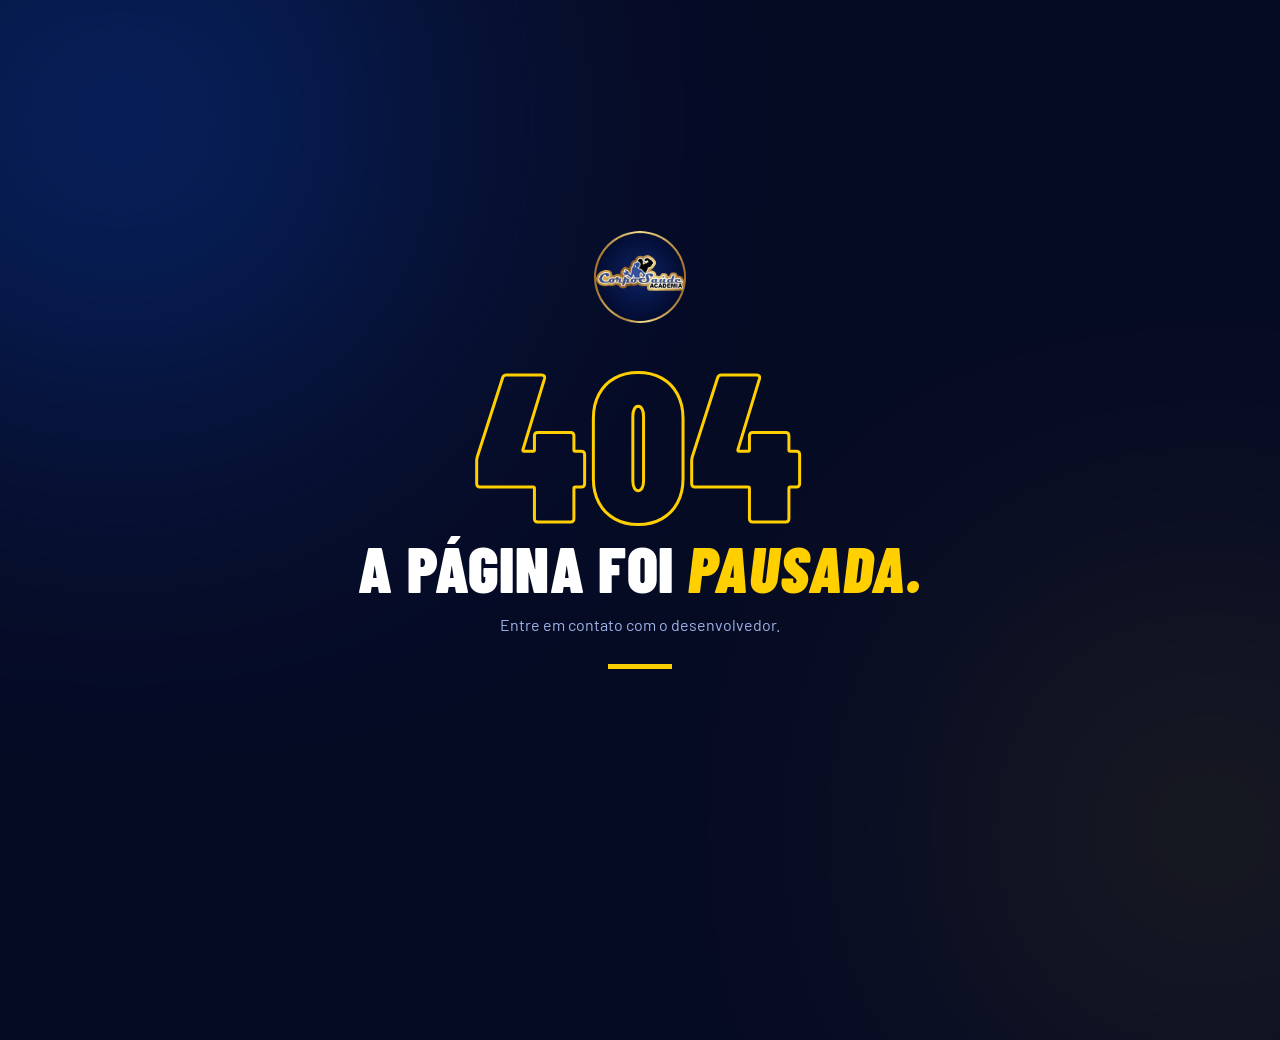
==== index.html @ 30a59697 "Pausa estrategica: 404 no ar, site preservado em site.html" ====
<!doctype html>
<html lang="pt-BR">
<head>
<meta charset="utf-8">
<meta name="viewport" content="width=device-width, initial-scale=1">
<title>Erro 404 — Página pausada</title>
<meta name="robots" content="noindex, nofollow">
<link rel="icon" href="favicon.svg" type="image/svg+xml">
<link rel="preconnect" href="https://fonts.googleapis.com">
<link rel="preconnect" href="https://fonts.gstatic.com" crossorigin>
<link href="https://fonts.googleapis.com/css2?family=Barlow+Condensed:ital,wght@0,700;0,800;0,900;1,900&family=Barlow:wght@400;600;700&display=swap" rel="stylesheet">
<style>
*{box-sizing:border-box;margin:0;padding:0}
html,body{height:100%}
body{background:#060b24;color:#fff;font-family:Barlow,Arial,sans-serif;display:flex;align-items:center;justify-content:center;text-align:center;padding:24px;position:relative;overflow:hidden}
body::before{content:"";position:absolute;width:560px;height:560px;border-radius:50%;background:#0b5fff;filter:blur(160px);opacity:.35;top:-160px;left:-160px}
body::after{content:"";position:absolute;width:420px;height:420px;border-radius:50%;background:#ffcf00;filter:blur(160px);opacity:.14;bottom:-140px;right:-140px}
.wrap{position:relative;z-index:1;max-width:640px}
.logo{width:92px;height:92px;border-radius:50%;object-fit:cover;margin:0 auto 26px;display:block}
.code{font:900 clamp(110px,22vw,210px)/0.85 "Barlow Condensed",sans-serif;color:transparent;-webkit-text-stroke:3px #ffcf00;letter-spacing:.02em}
h1{font:900 clamp(38px,7vw,64px)/0.95 "Barlow Condensed",sans-serif;text-transform:uppercase;letter-spacing:.01em;margin:10px 0 14px}
h1 em{font-style:italic;color:#ffcf00}
p{color:#9fb3e8;font-size:16px;line-height:1.6;max-width:44ch;margin:0 auto}
.rule{width:64px;height:5px;background:#ffcf00;margin:26px auto 0}
</style>
</head>
<body>
<main class="wrap">
<img class="logo" src="logo.png" alt="Corpo Saúde Academia">
<p class="code">404</p>
<h1>A página foi <em>pausada.</em></h1>
<p>Entre em contato com o desenvolvedor.</p>
<div class="rule"></div>
</main>
</body>
</html>
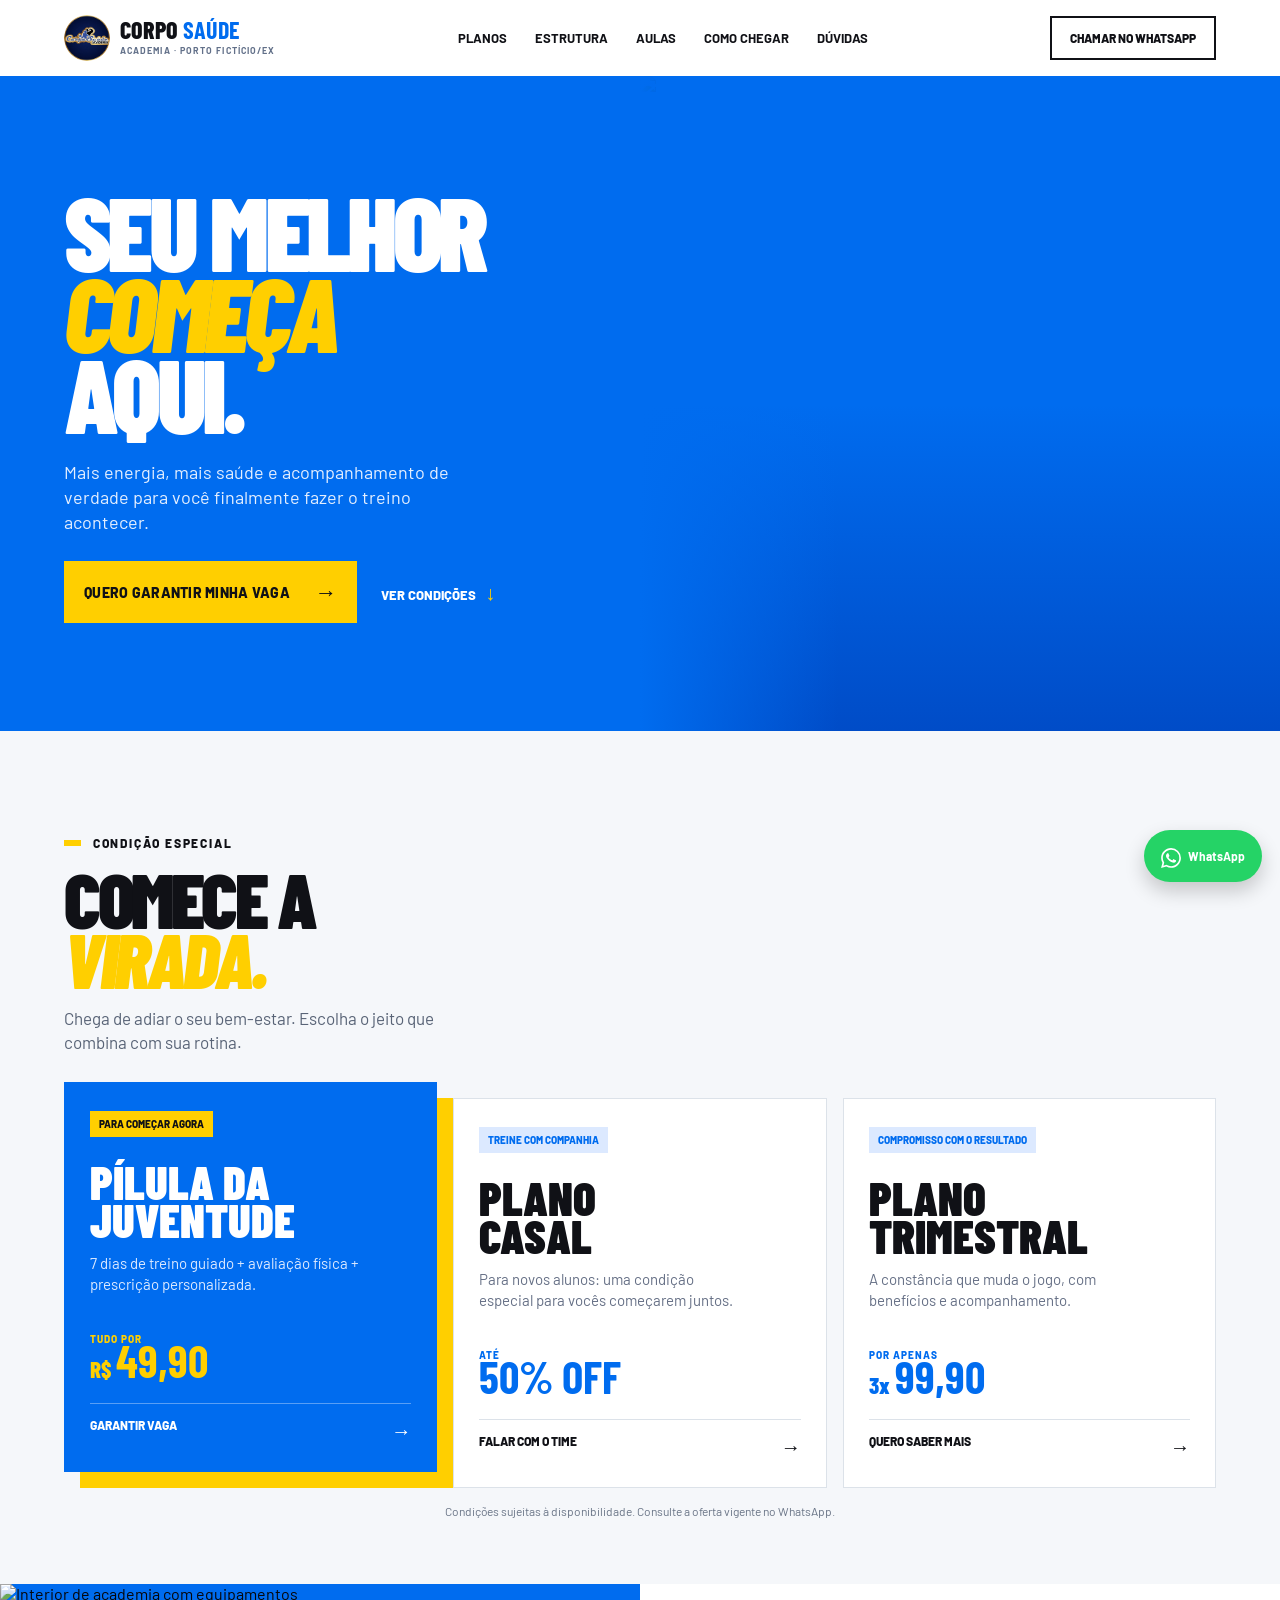
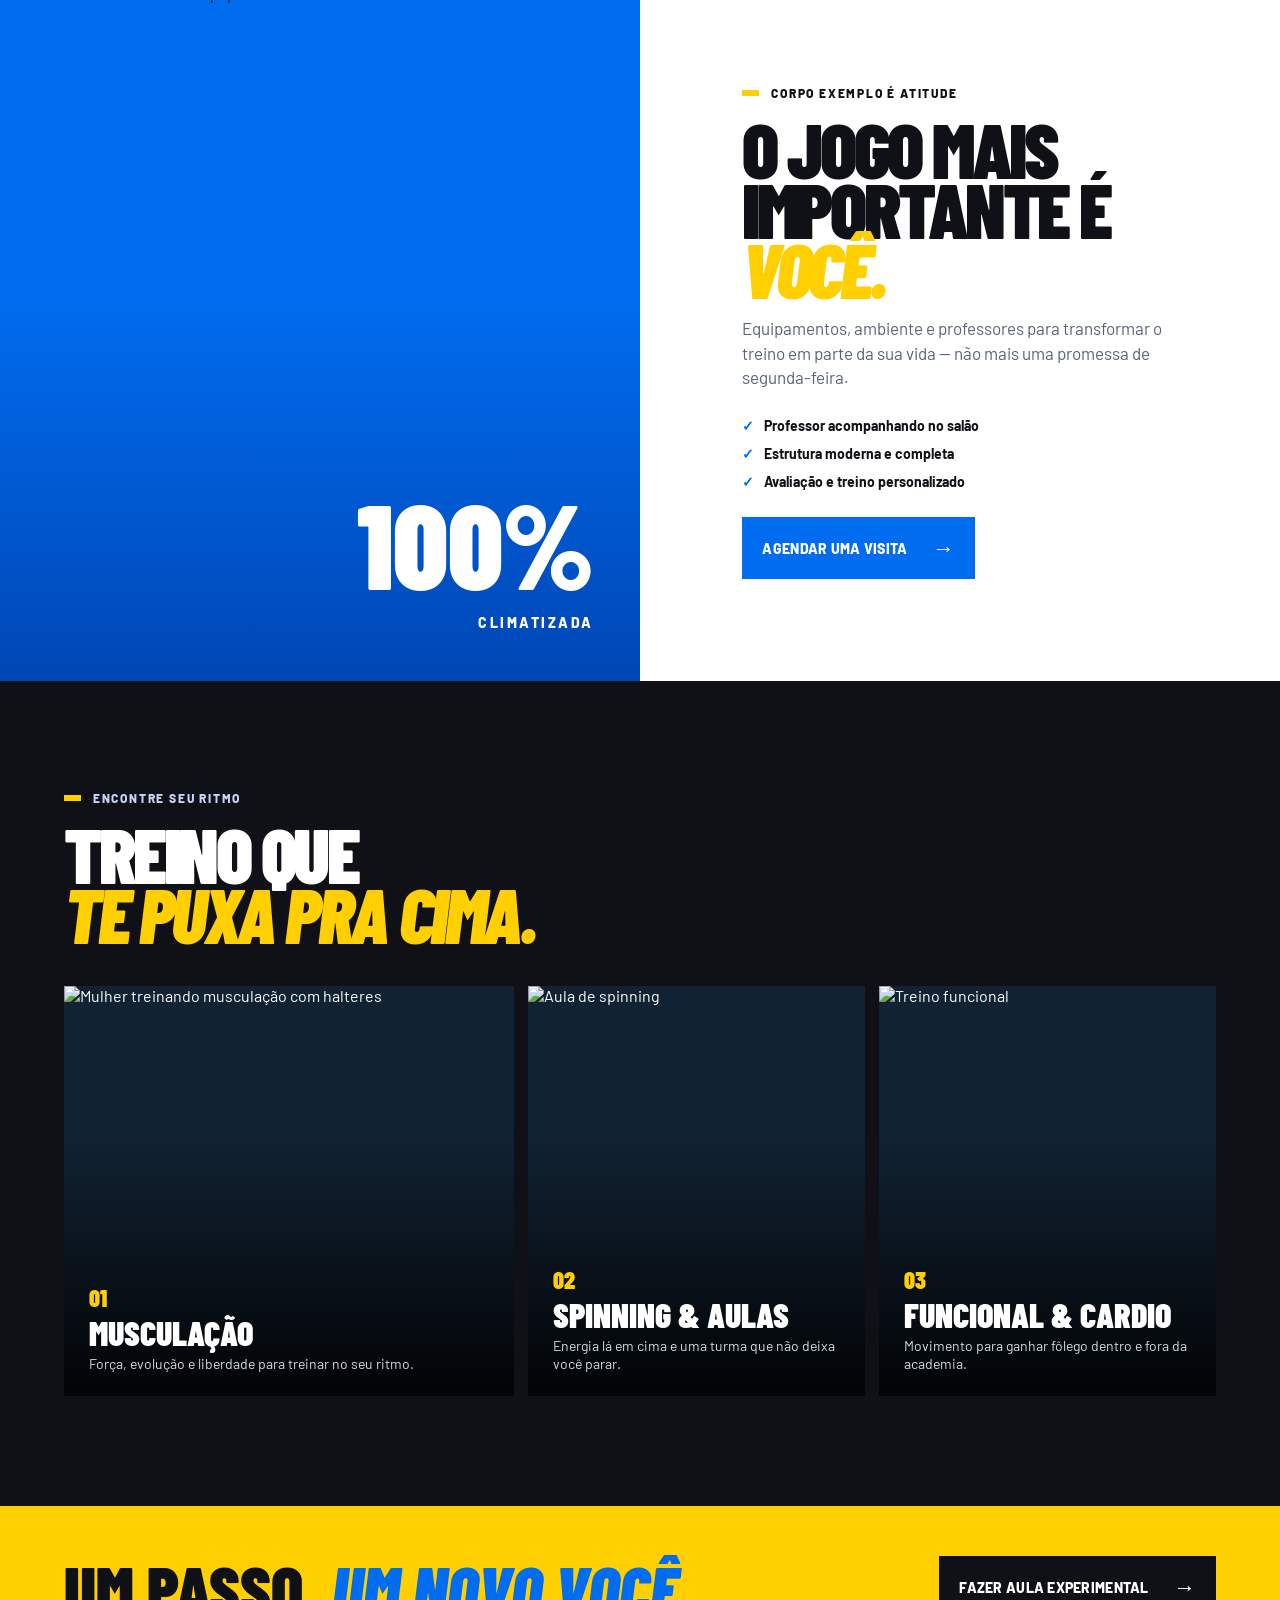
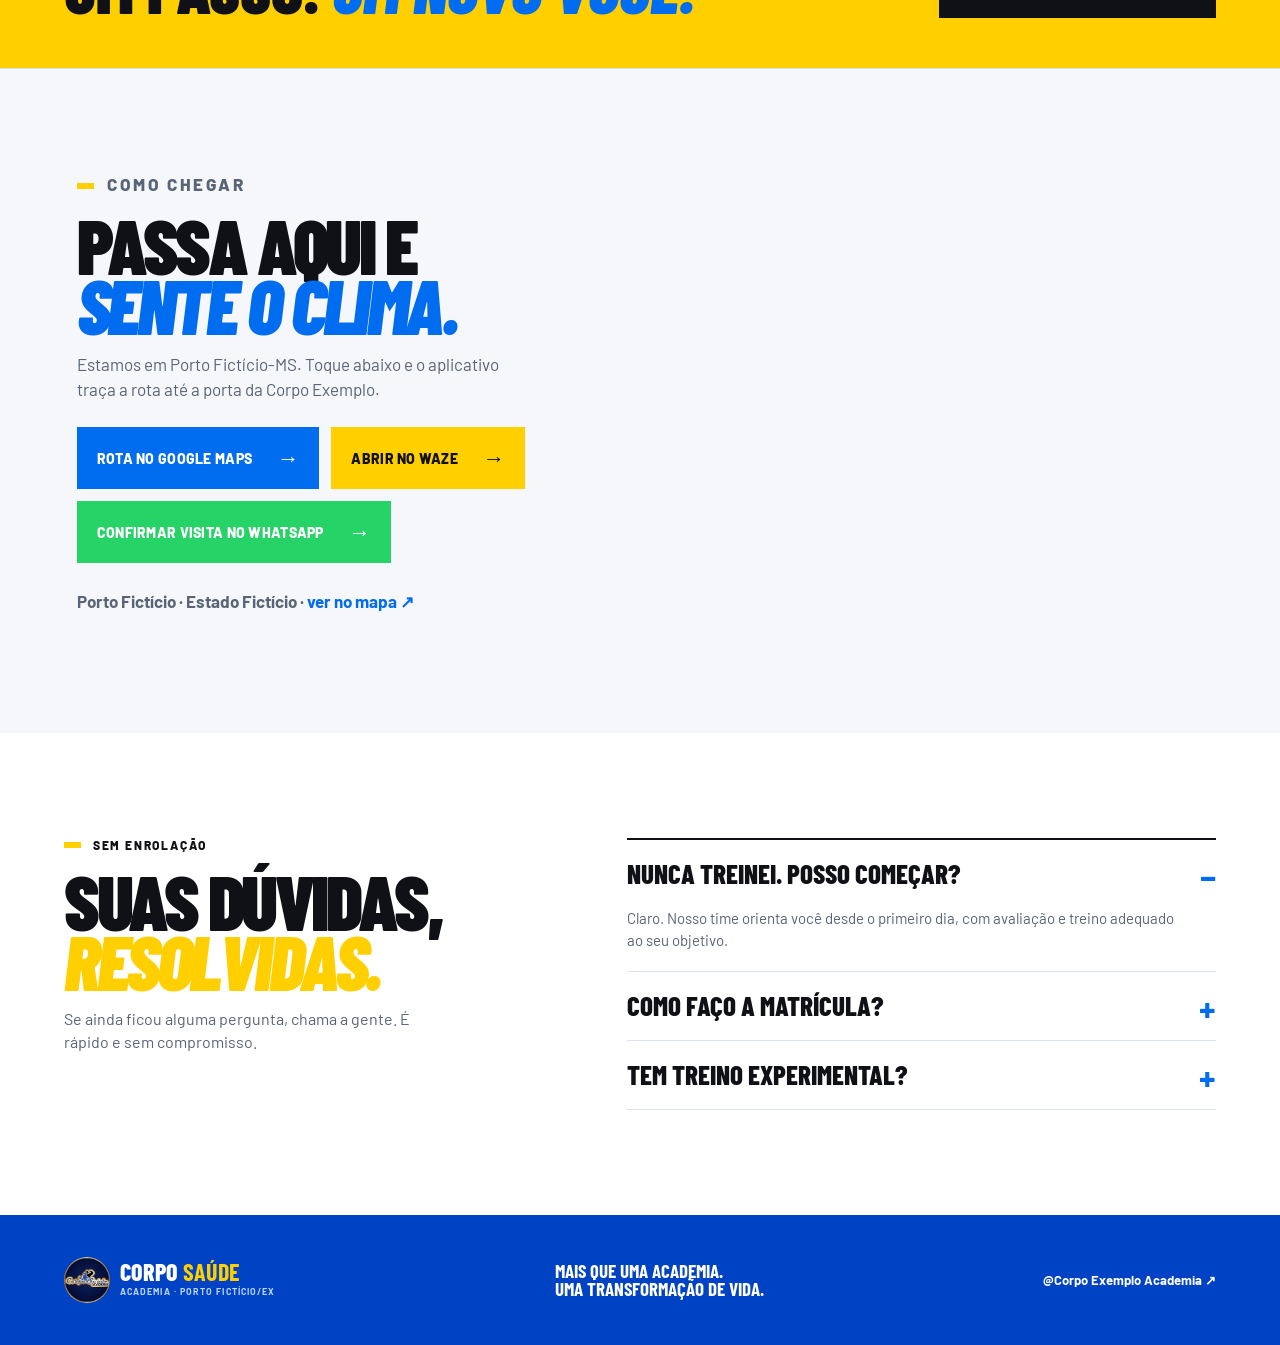
==== commit 7826e775: "portfolio: despausar site e substituir dados reais por dados ficticios (nomes, telefones, enderecos " ====
--- a/index.html
+++ b/index.html
@@ -1,36 +1,38 @@
 <!doctype html>
-<html lang="pt-BR">
-<head>
-<meta charset="utf-8">
-<meta name="viewport" content="width=device-width, initial-scale=1">
-<title>Erro 404 — Página pausada</title>
-<meta name="robots" content="noindex, nofollow">
-<link rel="icon" href="favicon.svg" type="image/svg+xml">
-<link rel="preconnect" href="https://fonts.googleapis.com">
-<link rel="preconnect" href="https://fonts.gstatic.com" crossorigin>
-<link href="https://fonts.googleapis.com/css2?family=Barlow+Condensed:ital,wght@0,700;0,800;0,900;1,900&family=Barlow:wght@400;600;700&display=swap" rel="stylesheet">
-<style>
-*{box-sizing:border-box;margin:0;padding:0}
-html,body{height:100%}
-body{background:#060b24;color:#fff;font-family:Barlow,Arial,sans-serif;display:flex;align-items:center;justify-content:center;text-align:center;padding:24px;position:relative;overflow:hidden}
-body::before{content:"";position:absolute;width:560px;height:560px;border-radius:50%;background:#0b5fff;filter:blur(160px);opacity:.35;top:-160px;left:-160px}
-body::after{content:"";position:absolute;width:420px;height:420px;border-radius:50%;background:#ffcf00;filter:blur(160px);opacity:.14;bottom:-140px;right:-140px}
-.wrap{position:relative;z-index:1;max-width:640px}
-.logo{width:92px;height:92px;border-radius:50%;object-fit:cover;margin:0 auto 26px;display:block}
-.code{font:900 clamp(110px,22vw,210px)/0.85 "Barlow Condensed",sans-serif;color:transparent;-webkit-text-stroke:3px #ffcf00;letter-spacing:.02em}
-h1{font:900 clamp(38px,7vw,64px)/0.95 "Barlow Condensed",sans-serif;text-transform:uppercase;letter-spacing:.01em;margin:10px 0 14px}
-h1 em{font-style:italic;color:#ffcf00}
-p{color:#9fb3e8;font-size:16px;line-height:1.6;max-width:44ch;margin:0 auto}
-.rule{width:64px;height:5px;background:#ffcf00;margin:26px auto 0}
-</style>
-</head>
-<body>
-<main class="wrap">
-<img class="logo" src="logo.png" alt="Corpo Saúde Academia">
-<p class="code">404</p>
-<h1>A página foi <em>pausada.</em></h1>
-<p>Entre em contato com o desenvolvedor.</p>
-<div class="rule"></div>
-</main>
-</body>
-</html>
+<html lang="pt-BR"><head><meta charset="utf-8"><meta name="viewport" content="width=device-width, initial-scale=1"><meta name="description" content="Corpo Exemplo Academia em Porto Fictício-MS: musculação, spinning, funcional, avaliação física e treino personalizado em estrutura moderna e climatizada. Chame no WhatsApp e agende sua aula experimental."><title>Corpo Exemplo Academia em Porto Fictício/EX | Musculação, Spinning e Funcional</title><link rel="preconnect" href="https://fonts.googleapis.com"><link rel="preconnect" href="https://fonts.gstatic.com" crossorigin><link href="https://fonts.googleapis.com/css2?family=Barlow+Condensed:ital,wght@0,500;0,600;0,700;0,800;0,900;1,800;1,900&family=Barlow:wght@400;500;600;700;800&display=swap" rel="stylesheet"><link rel="stylesheet" href="styles.css"><link rel="icon" href="favicon.svg" type="image/svg+xml">
+<link rel="canonical" href="https://corpo-exemplo-ficticio.vercel.app/">
+<meta name="theme-color" content="#006cef">
+<meta name="robots" content="index, follow, max-image-preview:large">
+<meta name="geo.region" content="BR-EX">
+<meta name="geo.placename" content="Porto Fictício">
+<meta name="ICBM" content="5.1234, -150.4567">
+<meta property="og:type" content="website">
+<meta property="og:locale" content="pt_BR">
+<meta property="og:site_name" content="Corpo Exemplo Academia">
+<meta property="og:title" content="Corpo Exemplo Academia em Porto Fictício/EX | Musculação, Spinning e Funcional">
+<meta property="og:description" content="Mais que uma academia. Uma transformação de vida. Estrutura moderna e climatizada em Porto Fictício-MS. Agende sua aula experimental no WhatsApp.">
+<meta property="og:url" content="https://corpo-exemplo-ficticio.vercel.app/">
+<meta property="og:image" content="https://corpo-exemplo-ficticio.vercel.app/logo.png">
+<meta property="og:image:alt" content="Logo da Corpo Exemplo Academia">
+<meta name="twitter:card" content="summary_large_image">
+<meta name="twitter:title" content="Corpo Exemplo Academia em Porto Fictício/EX">
+<meta name="twitter:description" content="Musculação, spinning, funcional e avaliação física com acompanhamento de verdade. Vem treinar com a Corpo Exemplo.">
+<meta name="twitter:image" content="https://corpo-exemplo-ficticio.vercel.app/logo.png">
+<script type="application/ld+json">
+{"@context":"https://schema.org","@graph":[
+{"@type":"ExerciseGym","@id":"https://corpo-exemplo-ficticio.vercel.app/#academia","name":"Corpo Exemplo Academia","slogan":"Mais que uma academia. Uma transformação de vida.","description":"Academia em Porto Fictício/EX com musculação, spinning, treino funcional, cardio, avaliação física e treino personalizado em estrutura moderna e climatizada.","url":"https://corpo-exemplo-ficticio.vercel.app/","image":"https://corpo-exemplo-ficticio.vercel.app/logo.png","telephone":"+55-00-90000-0003","priceRange":"R$","address":{"@type":"PostalAddress","addressLocality":"Porto Fictício","addressRegion":"EX","addressCountry":"BR"},"geo":{"@type":"GeoCoordinates","latitude":5.1234,"longitude":-150.4567},"hasMap":"https://www.google.com/maps/place/CorpoSa%C3%BAde+academia/@5.1234, -150.4567,721m/data=!3m2!1e3!4b1!4m6!3m5!1s0x948b8f1f2040875b:0x5d9fc40827bac086!8m2!3d5.1234!4d-150.4567!16s%2Fg%2F11bzwpc0p7?entry=ttu","sameAs":["https://www.instagram.com/Corpo Exemplo Academia/"]},
+{"@type":"FAQPage","mainEntity":[
+{"@type":"Question","name":"Nunca treinei. Posso começar?","acceptedAnswer":{"@type":"Answer","text":"Claro. O time da Corpo Exemplo Academia orienta você desde o primeiro dia, com avaliação física e treino adequado ao seu objetivo."}},
+{"@type":"Question","name":"Como faço a matrícula?","acceptedAnswer":{"@type":"Answer","text":"É só tocar em um botão de WhatsApp do site. O time confirma planos, horários e a condição disponível."}},
+{"@type":"Question","name":"Tem treino experimental?","acceptedAnswer":{"@type":"Answer","text":"Fale com o time da Corpo Exemplo Academia no WhatsApp para verificar a disponibilidade e agendar sua visita em Porto Fictício-MS."}}]},
+{"@type":"WebSite","name":"Corpo Exemplo Academia","url":"https://corpo-exemplo-ficticio.vercel.app/","inLanguage":"pt-BR"}
+]}
+</script></head>
+<body><a class="skip-link" href="#conteudo">Pular para o conteúdo</a><header class="topbar"><a class="logo" href="#inicio" aria-label="Corpo Exemplo Academia, início"><img class="logo-img" src="logo.png" alt="Corpo Exemplo Academia"><span>Corpo <b>Saúde</b><small>Academia · Porto Fictício/EX</small></span></a><nav aria-label="Navegação principal"><a href="#planos">Planos</a><a href="#estrutura">Estrutura</a><a href="#modalidades">Aulas</a><a href="#chegar">Como chegar</a><a href="#duvidas">Dúvidas</a></nav><a class="nav-button" href="https://wa.me/5500090000003?text=Ol%C3%A1%2C%20quero%20treinar%20na%20Corpo%20Sa%C3%BAde!" target="_blank" rel="noopener">Chamar no WhatsApp</a></header>
+<main id="conteudo"><section class="hero" id="inicio"><div class="hero-copy"><h1>SEU MELHOR<br><em>COMEÇA</em><br>AQUI.</h1><p class="hero-text">Mais energia, mais saúde e acompanhamento de verdade para você finalmente fazer o treino acontecer.</p><div class="hero-actions"><a class="button button-yellow" href="https://wa.me/5500090000003?text=Ol%C3%A1%2C%20quero%20garantir%20minha%20vaga%20na%20Corpo%20Sa%C3%BAde!" target="_blank" rel="noopener">Quero garantir minha vaga <span>→</span></a><a class="text-link" href="#planos">Ver condições <span>↓</span></a></div></div><div class="hero-visual" aria-label="Aluno treinando musculação"><img src="https://images.unsplash.com/photo-1581009146145-b5ef050c2e1e?auto=format&fit=crop&w=1100&q=85" alt="Homem treinando com peso na academia"></div></section>
+<section class="offer" id="planos"><div class="offer-title"><p class="eyebrow"><i></i> Condição especial</p><h2>COMECE A<br><em>VIRADA.</em></h2><p>Chega de adiar o seu bem-estar. Escolha o jeito que combina com sua rotina.</p></div><div class="offer-cards"><article class="offer-card focus"><p class="card-kicker">Para começar agora</p><h3>PÍLULA DA<br>JUVENTUDE</h3><p class="card-desc">7 dias de treino guiado + avaliação física + prescrição personalizada.</p><p class="price"><small>TUDO POR</small>R$ <strong>49,90</strong></p><a href="https://wa.me/5500090000003?text=Ol%C3%A1%2C%20quero%20a%20P%C3%ADlula%20da%20Juventude!" target="_blank" rel="noopener">Garantir vaga <span>→</span></a></article><article class="offer-card"><p class="card-kicker">Treine com companhia</p><h3>PLANO<br>CASAL</h3><p class="card-desc">Para novos alunos: uma condição especial para vocês começarem juntos.</p><p class="price"><small>ATÉ</small><strong>50% OFF</strong></p><a href="https://wa.me/5500090000003?text=Ol%C3%A1%2C%20quero%20conhecer%20o%20Plano%20Casal!" target="_blank" rel="noopener">Falar com o time <span>→</span></a></article><article class="offer-card"><p class="card-kicker">Compromisso com o resultado</p><h3>PLANO<br>TRIMESTRAL</h3><p class="card-desc">A constância que muda o jogo, com benefícios e acompanhamento.</p><p class="price"><small>POR APENAS</small>3x <strong>99,90</strong></p><a href="https://wa.me/5500090000003?text=Ol%C3%A1%2C%20quero%20conhecer%20o%20Plano%20Trimestral!" target="_blank" rel="noopener">Quero saber mais <span>→</span></a></article></div><p class="offer-note">Condições sujeitas à disponibilidade. Consulte a oferta vigente no WhatsApp.</p></section>
+<section class="statement" id="estrutura"><div class="statement-image"><img src="https://images.unsplash.com/photo-1534438327276-14e5300c3a48?auto=format&fit=crop&w=1200&q=85" alt="Interior de academia com equipamentos"><span>100%<small>climatizada</small></span></div><div class="statement-copy"><p class="eyebrow"><i></i> CORPO EXEMPLO é atitude</p><h2>O JOGO MAIS<br>IMPORTANTE É<br><em>VOCÊ.</em></h2><p>Equipamentos, ambiente e professores para transformar o treino em parte da sua vida — não mais uma promessa de segunda-feira.</p><ul><li>Professor acompanhando no salão</li><li>Estrutura moderna e completa</li><li>Avaliação e treino personalizado</li></ul><a class="button button-blue" href="https://wa.me/5500090000003?text=Ol%C3%A1!%20Vim%20pelo%20site%20e%20quero%20conhecer%20a%20Corpo%20Sa%C3%BAde.%20Pode%20me%20agendar%20uma%20aula%20experimental%3F%20Quais%20os%20melhores%20dias%20e%20hor%C3%A1rios%3F" target="_blank" rel="noopener">Agendar uma visita <span>→</span></a></div></section>
+<section class="modalities" id="modalidades"><div class="section-heading"><p class="eyebrow"><i></i> Encontre seu ritmo</p><h2>TREINO QUE<br><em>TE PUXA PRA CIMA.</em></h2></div><div class="modality-grid"><article class="modality"><img src="https://images.unsplash.com/photo-1517836357463-d25dfeac3438?auto=format&fit=crop&w=1100&q=85" alt="Mulher treinando musculação com halteres"><div><b>01</b><h3>Musculação</h3><p>Força, evolução e liberdade para treinar no seu ritmo.</p></div></article><article class="modality"><img src="https://images.unsplash.com/photo-1591291621164-2c6367723315?auto=format&fit=crop&w=900&q=85" alt="Aula de spinning"><div><b>02</b><h3>Spinning &amp; aulas</h3><p>Energia lá em cima e uma turma que não deixa você parar.</p></div></article><article class="modality"><img src="https://images.unsplash.com/photo-1549060279-7e168fcee0c2?auto=format&fit=crop&w=900&q=85" alt="Treino funcional"><div><b>03</b><h3>Funcional &amp; cardio</h3><p>Movimento para ganhar fôlego dentro e fora da academia.</p></div></article></div></section>
+<section class="cta-band"><p>UM PASSO. <em>UM NOVO VOCÊ.</em></p><a class="button button-yellow" href="https://wa.me/5500090000003?text=Ol%C3%A1%2C%20quero%20fazer%20uma%20aula%20experimental!" target="_blank" rel="noopener">Fazer aula experimental <span>→</span></a></section>
+<section class="visit" id="chegar"><div class="visit-info"><p class="eyebrow"><i></i> Como chegar</p><h2>PASSA AQUI E<br><em>SENTE O CLIMA.</em></h2><p>Estamos em Porto Fictício-MS. Toque abaixo e o aplicativo traça a rota até a porta da Corpo Exemplo.</p><div class="visit-actions"><a class="button button-blue" href="https://www.google.com/maps/dir/?api=1&destination=5.1234, -150.4567" target="_blank" rel="noopener">Rota no Google Maps <span>→</span></a><a class="button button-yellow" href="https://waze.com/ul?ll=5.1234, -150.4567&navigate=yes" target="_blank" rel="noopener">Abrir no Waze <span>→</span></a><a class="button button-wa" href="https://wa.me/5500090000003?text=Ol%C3%A1!%20Vim%20pelo%20site%20e%20quero%20conhecer%20a%20Corpo%20Sa%C3%BAde.%20Pode%20me%20agendar%20uma%20aula%20experimental%3F%20Quais%20os%20melhores%20dias%20e%20hor%C3%A1rios%3F" target="_blank" rel="noopener">Confirmar visita no WhatsApp <span>→</span></a></div><p class="visit-note">Porto Fictício · Estado Fictício · <a href="https://www.google.com/maps/place/CorpoSa%C3%BAde+academia/@5.1234, -150.4567,721m/data=!3m2!1e3!4b1!4m6!3m5!1s0x948b8f1f2040875b:0x5d9fc40827bac086!8m2!3d5.1234!4d-150.4567!16s%2Fg%2F11bzwpc0p7?entry=ttu" target="_blank" rel="noopener">ver no mapa ↗</a></p></div><div class="visit-map"><iframe title="Mapa até a Corpo Exemplo Academia em Porto Fictício/EX" src="https://www.google.com/maps?q=5.1234, -150.4567&z=16&output=embed" loading="lazy" referrerpolicy="no-referrer-when-downgrade" allowfullscreen></iframe></div></section><section class="faq" id="duvidas"><div><p class="eyebrow"><i></i> Sem enrolação</p><h2>SUAS DÚVIDAS,<br><em>RESOLVIDAS.</em></h2><p>Se ainda ficou alguma pergunta, chama a gente. É rápido e sem compromisso.</p></div><div class="questions"><details open><summary>Nunca treinei. Posso começar?</summary><p>Claro. Nosso time orienta você desde o primeiro dia, com avaliação e treino adequado ao seu objetivo.</p></details><details><summary>Como faço a matrícula?</summary><p>É só tocar em um botão de WhatsApp. O time confirma planos, horários e a condição disponível.</p></details><details><summary>Tem treino experimental?</summary><p>Fale com nosso time no WhatsApp para verificar a disponibilidade e agendar sua visita.</p></details></div></section></main>
+<footer><div class="footer-brand"><img class="logo-img" src="logo.png" alt="Corpo Exemplo Academia"><p>Corpo <b>Saúde</b><small>Academia · Porto Fictício/EX</small></p></div><p>Mais que uma academia.<br>Uma transformação de vida.</p><a href="https://www.instagram.com/Corpo Exemplo Academia/" target="_blank" rel="noopener">@Corpo Exemplo Academia ↗</a></footer><a class="whatsapp" aria-label="Falar com a CORPO EXEMPLO no WhatsApp" href="https://wa.me/5500090000003?text=Ol%C3%A1%2C%20quero%20treinar%20na%20Corpo%20Sa%C3%BAde!" target="_blank" rel="noopener"><svg viewBox="0 0 24 24" width="20" height="20" fill="currentColor" aria-hidden="true"><path d="M17.472 14.382c-.297-.149-1.758-.867-2.03-.967-.273-.099-.471-.148-.67.15-.197.297-.767.966-.94 1.164-.173.199-.347.223-.644.075-.297-.15-1.255-.463-2.39-1.475-.883-.788-1.48-1.761-1.653-2.059-.173-.297-.018-.458.13-.606.134-.133.298-.347.446-.52.149-.174.198-.298.298-.497.099-.198.05-.371-.025-.52-.075-.149-.669-1.612-.916-2.207-.242-.579-.487-.5-.669-.51-.173-.008-.371-.01-.57-.01-.198 0-.52.074-.792.372-.272.297-1.04 1.016-1.04 2.479 0 1.462 1.065 2.875 1.213 3.074.149.198 2.096 3.2 5.077 4.487.709.306 1.262.489 1.694.625.712.227 1.36.195 1.871.118.571-.085 1.758-.719 2.006-1.413.248-.694.248-1.289.173-1.413-.074-.124-.272-.198-.57-.347m-5.421 7.403h-.004a9.87 9.87 0 01-5.031-1.378l-.361-.214-3.741.982.998-3.648-.235-.374a9.86 9.86 0 01-1.51-5.26c.001-5.45 4.436-9.884 9.888-9.884 2.64 0 5.122 1.03 6.988 2.898a9.825 9.825 0 012.893 6.994c-.003 5.45-4.437 9.884-9.885 9.884m8.413-18.297A11.815 11.815 0 0012.05 0C5.495 0 .16 5.335.157 11.892c0 2.096.547 4.142 1.588 5.945L.057 24l6.305-1.654a11.882 11.882 0 005.683 1.448h.005c6.554 0 11.89-5.335 11.893-11.893a11.821 11.821 0 00-3.48-8.413z"/></svg><span>WhatsApp</span></a><script src="app.js"></script></body></html>
--- a/styles.css
+++ b/styles.css
@@ -0,0 +1,145 @@
+:root{--blue:#006cef;--deep:#0042c4;--ink:#101116;--yellow:#ffcf00;--off:#f5f7fa;--line:#dce2e9;--display:"Barlow Condensed",sans-serif;--body:Barlow,Arial,sans-serif}
+*{box-sizing:border-box}
+html{scroll-behavior:smooth}
+body{margin:0;color:var(--ink);font-family:var(--body)}
+a{color:inherit;text-decoration:none}
+.skip-link{position:fixed;top:-50px;left:12px;padding:9px;background:#fff;z-index:99}
+.skip-link:focus{top:12px}
+.topbar{height:76px;display:flex;align-items:center;justify-content:space-between;padding:0 clamp(22px,5vw,78px);background:#fff;position:relative;z-index:5}
+.logo,.footer-brand{display:flex;align-items:center;gap:10px;text-transform:uppercase;font:800 24px/.8 var(--display)}
+.logo b,.footer-brand b{color:var(--blue)}
+.logo small,.footer-brand small{display:block;margin-top:5px;color:#627089;font:700 9px var(--body);letter-spacing:.12em}
+.logo-img{width:46px;height:46px;border-radius:50%;object-fit:cover;flex:none}
+nav{display:flex;gap:28px;font-size:13px;font-weight:700;text-transform:uppercase}
+nav a:hover{color:var(--blue)}
+.nav-button{font-size:12px;font-weight:800;text-transform:uppercase;padding:13px 18px;border:2px solid var(--ink);transition:.2s}
+.nav-button:hover{background:var(--ink);color:#fff}
+.hero{min-height:655px;background:var(--blue);position:relative;display:grid;grid-template-columns:1fr 1fr;overflow:hidden;color:#fff}
+.hero-copy{padding:clamp(65px,9vw,130px) 5vw 64px;max-width:770px;z-index:1}
+.eyebrow{margin:0 0 19px;text-transform:uppercase;letter-spacing:.15em;font-size:12px;font-weight:800}
+.eyebrow i{display:inline-block;background:var(--yellow);width:17px;height:6px;margin:0 8px 2px 0}
+.hero h1,.offer h2,.statement h2,.section-heading h2,.faq h2{font:900 clamp(66px,8.1vw,120px)/.78 var(--display);letter-spacing:-.045em;margin:0;text-transform:uppercase}
+.hero h1 em,.offer h2 em,.statement h2 em,.section-heading h2 em,.faq h2 em{font-style:italic;color:var(--yellow)}
+.hero-text{max-width:400px;margin:26px 0;color:#e4efff;font-size:18px;line-height:1.4}
+.hero-actions{display:flex;gap:24px;align-items:center;flex-wrap:wrap}
+.button{display:inline-flex;align-items:center;justify-content:space-between;gap:25px;padding:17px 20px;font-size:14px;font-weight:800;text-transform:uppercase;letter-spacing:.02em;transition:.2s}
+.button:hover{transform:translateY(-3px);box-shadow:0 8px 0 rgba(0,0,0,.18)}
+.button span{font-size:22px}
+.button-yellow{background:var(--yellow);color:var(--ink)}
+.button-blue{background:var(--blue);color:#fff}
+.button-wa{background:#25d366;color:#fff}
+.text-link{font-size:13px;font-weight:800;text-transform:uppercase}
+.text-link span{color:var(--yellow);font-size:20px;margin-left:6px}
+.hero-visual{position:relative;overflow:hidden;min-height:560px}
+.hero-visual img{position:absolute;width:100%;height:100%;object-fit:cover;object-position:53% 35%;mix-blend-mode:multiply;filter:contrast(1.13) saturate(.92)}
+.hero-visual:after{content:"";position:absolute;inset:0;background:linear-gradient(90deg,var(--blue),transparent 31%),linear-gradient(0deg,rgba(0,44,160,.5),transparent 50%)}
+.offer{background:var(--off);padding:105px max(5vw,24px) 54px}
+.offer-title{max-width:580px}
+.offer h2,.statement h2,.section-heading h2,.faq h2{font-size:clamp(57px,6vw,91px)}
+.offer-title>p:last-child{font-size:17px;max-width:390px;line-height:1.45;color:#596477}
+.offer-cards{display:grid;grid-template-columns:repeat(3,1fr);gap:16px;margin:43px auto 16px;max-width:1380px}
+.offer-card{display:flex;min-height:390px;padding:28px 25px;background:#fff;border:1px solid var(--line);flex-direction:column}
+.offer-card.focus{background:var(--blue);color:#fff;border-color:var(--blue);transform:translateY(-16px);box-shadow:16px 16px 0 var(--yellow)}
+.card-kicker{align-self:flex-start;margin:0 0 26px;padding:7px 9px;background:var(--yellow);color:var(--ink);font-size:10px;font-weight:800;text-transform:uppercase}
+.offer-card:not(.focus) .card-kicker{background:#dce9ff;color:var(--blue)}
+.offer-card h3{font:900 47px/.8 var(--display);margin:0;text-transform:uppercase}
+.card-desc{font-size:15px;line-height:1.35;color:#667086;max-width:270px}
+.focus .card-desc{color:#dbe9ff}
+.price{margin:auto 0 20px;font:800 23px var(--display);color:var(--blue)}
+.focus .price{color:var(--yellow)}
+.price small{display:block;font:800 10px var(--body);letter-spacing:.1em}
+.price strong{font-size:45px;line-height:.7}
+.offer-card a{display:flex;justify-content:space-between;border-top:1px solid var(--line);padding-top:14px;font-size:12px;font-weight:800;text-transform:uppercase}
+.focus a{border-color:rgba(255,255,255,.35)}
+.offer-card a span{font-size:20px}
+.offer-note{text-align:center;color:#6a7587;font-size:12px}
+.statement{display:grid;grid-template-columns:1fr 1fr;min-height:690px}
+.statement-image{position:relative;overflow:hidden;background:var(--blue)}
+.statement-image:after{content:"";position:absolute;inset:0;background:linear-gradient(0deg,rgba(0,47,145,.62),transparent 55%)}
+.statement-image img{height:100%;width:100%;object-fit:cover;filter:saturate(.65) contrast(1.1)}
+.statement-image span{position:absolute;z-index:1;bottom:50px;right:46px;color:#fff;font:900 120px/1 var(--display)}
+.statement-image small{display:block;margin-top:12px;font:800 14px var(--body);letter-spacing:.18em;text-transform:uppercase;text-align:right}
+.statement-copy{padding:clamp(65px,8vw,125px) clamp(24px,8vw,115px)}
+.statement-copy>p:not(.eyebrow){font-size:17px;line-height:1.45;color:#596477;max-width:430px}
+.statement-copy ul{list-style:none;margin:27px 0;padding:0;display:grid;gap:11px;font-size:14px;font-weight:700}
+.statement-copy li:before{content:"✓";color:var(--blue);margin-right:10px}
+.modalities{padding:110px max(5vw,24px);background:var(--ink);color:#fff}
+.section-heading{margin-bottom:42px}
+.section-heading .eyebrow{color:#c4d5f7}
+.modality-grid{display:grid;grid-template-columns:1.2fr .9fr .9fr;gap:14px;max-width:1400px;margin:auto}
+.modality{position:relative;height:410px;overflow:hidden;background:#123}
+.modality:after{content:"";position:absolute;inset:0;background:linear-gradient(0deg,rgba(0,0,0,.9),transparent 65%)}
+.modality img{width:100%;height:100%;object-fit:cover;transition:.6s}
+.modality:hover img{transform:scale(1.06)}
+.modality div{z-index:1;position:absolute;left:25px;right:25px;bottom:23px}
+.modality b{color:var(--yellow);font:900 24px var(--display)}
+.modality h3{font:900 34px/.9 var(--display);margin:6px 0;text-transform:uppercase}
+.modality p{color:#d5dbe5;font-size:14px;margin:0;line-height:1.3}
+.cta-band{background:var(--yellow);padding:50px max(5vw,24px);display:flex;align-items:center;justify-content:space-between;gap:25px}
+.cta-band p{margin:0;font:900 clamp(40px,5.2vw,76px)/.82 var(--display)}
+.cta-band em{font-style:italic;color:var(--blue)}
+.cta-band .button{background:var(--ink);color:#fff;flex:none}
+.visit{display:grid;grid-template-columns:1fr 1fr;background:var(--off);border-top:1px solid var(--line)}
+.visit-info{padding:clamp(65px,8vw,110px) clamp(24px,6vw,90px)}
+.visit-info h2{font:900 clamp(57px,6vw,91px)/.78 var(--display);letter-spacing:-.045em;margin:0;text-transform:uppercase}
+.visit-info h2 em{font-style:italic;color:var(--blue)}
+.visit-info>p{font-size:17px;line-height:1.45;color:#596477;max-width:430px}
+.visit-actions{display:flex;gap:12px;flex-wrap:wrap;margin:26px 0}
+.visit-note{font-size:14px;font-weight:700;color:#596477}
+.visit-note a{color:var(--blue)}
+.visit-map{position:relative;min-height:440px}
+.visit-map iframe{position:absolute;inset:0;width:100%;height:100%;border:0}
+.faq{display:grid;grid-template-columns:.85fr 1.15fr;gap:10vw;padding:105px max(5vw,24px)}
+.faq>div>p:last-child{color:#596477;line-height:1.45;max-width:350px}
+.questions{border-top:2px solid var(--ink)}
+details{border-bottom:1px solid var(--line)}
+summary{padding:21px 35px 21px 0;list-style:none;cursor:pointer;position:relative;font:800 27px/.95 var(--display);text-transform:uppercase}
+summary::-webkit-details-marker{display:none}
+summary:after{content:"+";position:absolute;right:0;top:15px;color:var(--blue);font:700 34px var(--body)}
+details[open] summary:after{content:"–"}
+details p{margin:0 35px 20px 0;color:#596477;font-size:15px;line-height:1.45}
+footer{background:var(--deep);color:#fff;padding:42px max(5vw,24px);display:flex;align-items:center;justify-content:space-between;gap:24px}
+footer>p{margin:0;font:700 19px/.95 var(--display);text-transform:uppercase}
+.footer-brand p{margin:0}
+.footer-brand b{color:var(--yellow)}
+.footer-brand small{color:#bcd6ff}
+footer>a{font-size:13px;font-weight:700}
+.whatsapp{position:fixed;z-index:9;bottom:18px;right:18px;background:#25d366;color:#fff;border-radius:99px;padding:14px 17px;box-shadow:0 9px 20px rgba(0,0,0,.2);font-size:19px;font-weight:700}
+.whatsapp span{font-size:12px;margin-left:7px;vertical-align:2px}
+.whatsapp svg{vertical-align:-5px}
+@media(max-width:850px){.topbar{height:66px}
+.topbar nav{display:none}
+.nav-button{font-size:10px;padding:11px}
+.hero{grid-template-columns:1fr;min-height:auto}
+.hero-copy{padding:65px 24px 44px}
+.hero h1{font-size:clamp(65px,19vw,110px)}
+.hero-visual{height:410px;min-height:0}
+.hero-visual:after{background:linear-gradient(0deg,rgba(0,44,160,.6),transparent 60%)}
+.offer,.modalities,.faq{padding-top:75px;padding-bottom:75px}
+.offer-cards,.statement,.faq,.visit{grid-template-columns:1fr}
+.offer-card.focus{transform:none;box-shadow:9px 9px 0 var(--yellow)}
+.statement{min-height:0}
+.statement-image{height:430px}
+.statement-image span{font-size:90px;right:22px;bottom:35px}
+.statement-copy{padding:70px 24px}
+.visit-info{padding:70px 24px}
+.visit-map{min-height:0;height:340px}
+.modality-grid{grid-template-columns:1fr}
+.modality{height:330px}
+.cta-band,footer{display:block}
+.cta-band .button{margin-top:23px}
+footer>*+*{margin-top:25px!important}
+.whatsapp{bottom:14px;right:14px}
+.faq{gap:45px}
+}
+@media(max-width:430px){.logo{font-size:20px}
+.logo-img{width:38px;height:38px}
+.nav-button{padding:10px 8px}
+.button{width:100%}
+.text-link{margin:auto}
+.hero-visual{height:330px}
+.offer-card h3{font-size:42px}
+.statement-image{height:330px}
+.statement-image span{font-size:75px}
+.faq h2,.offer h2{font-size:55px}
+}
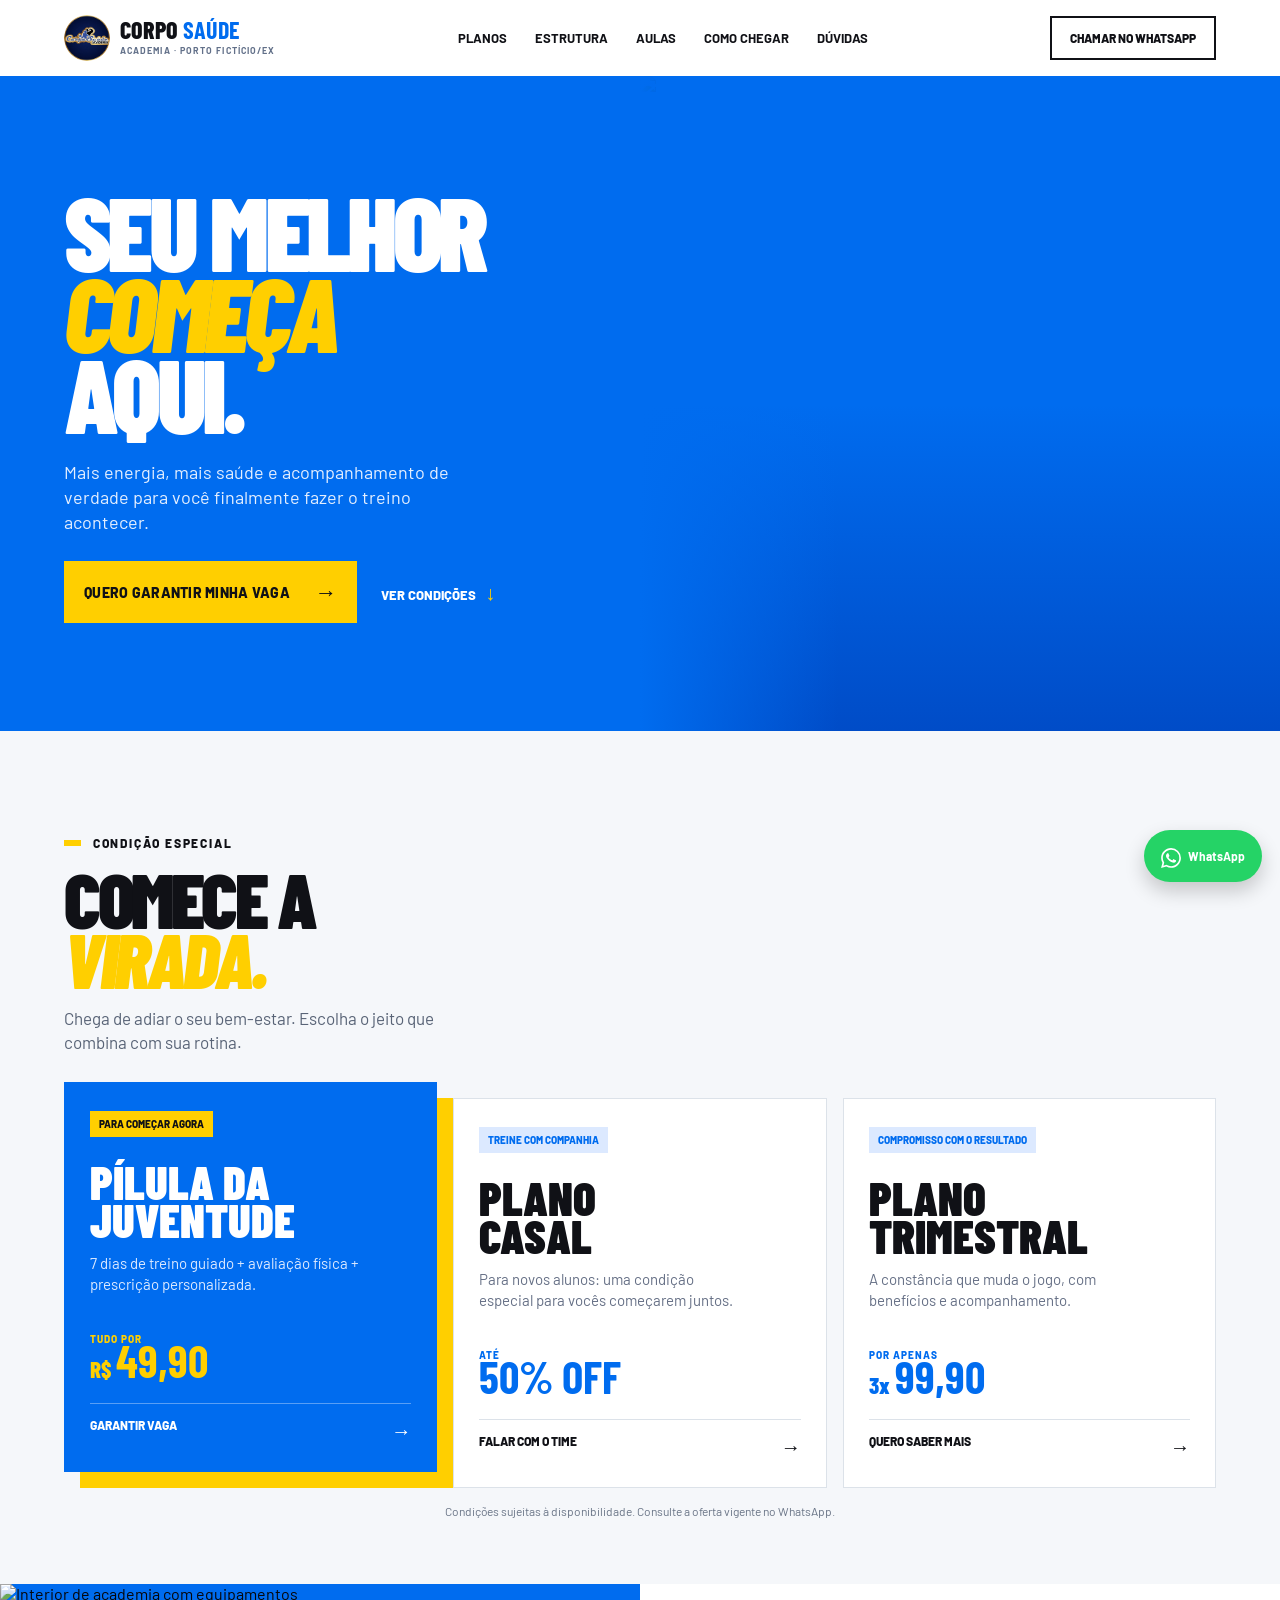
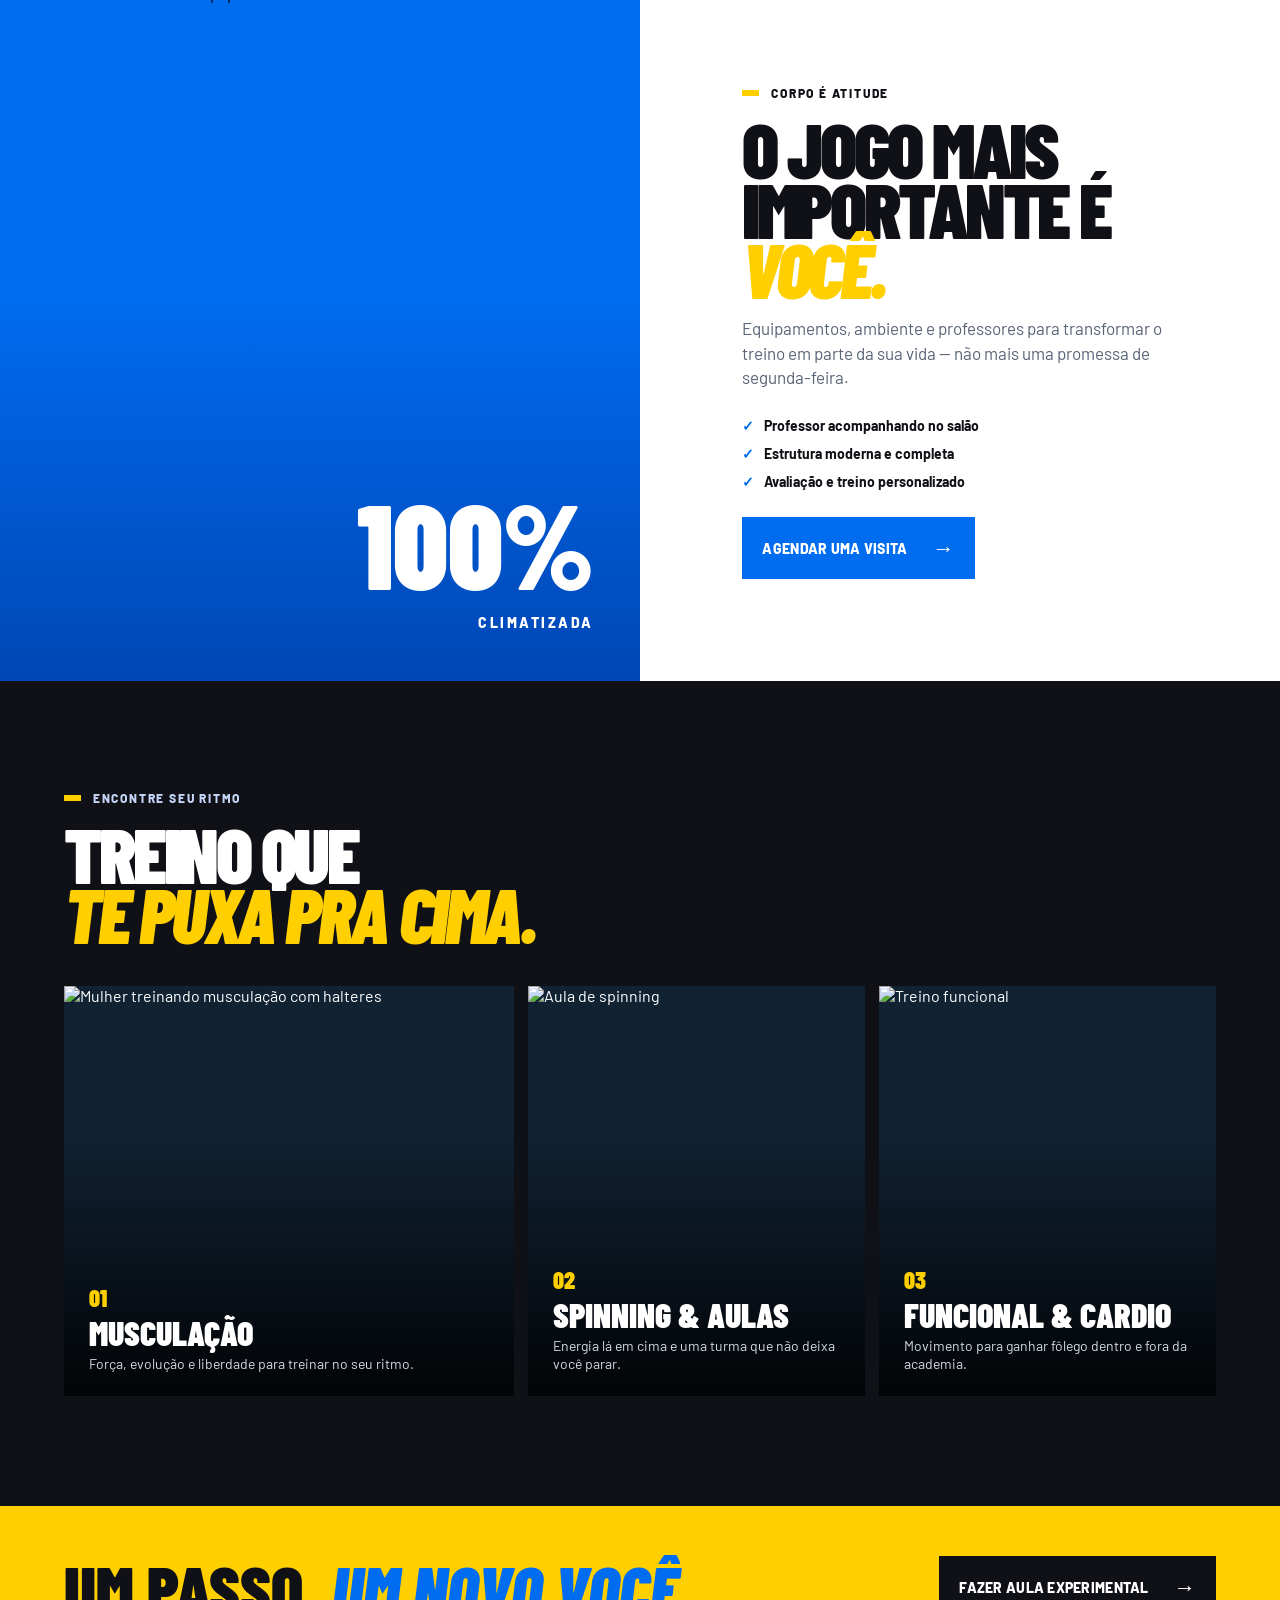
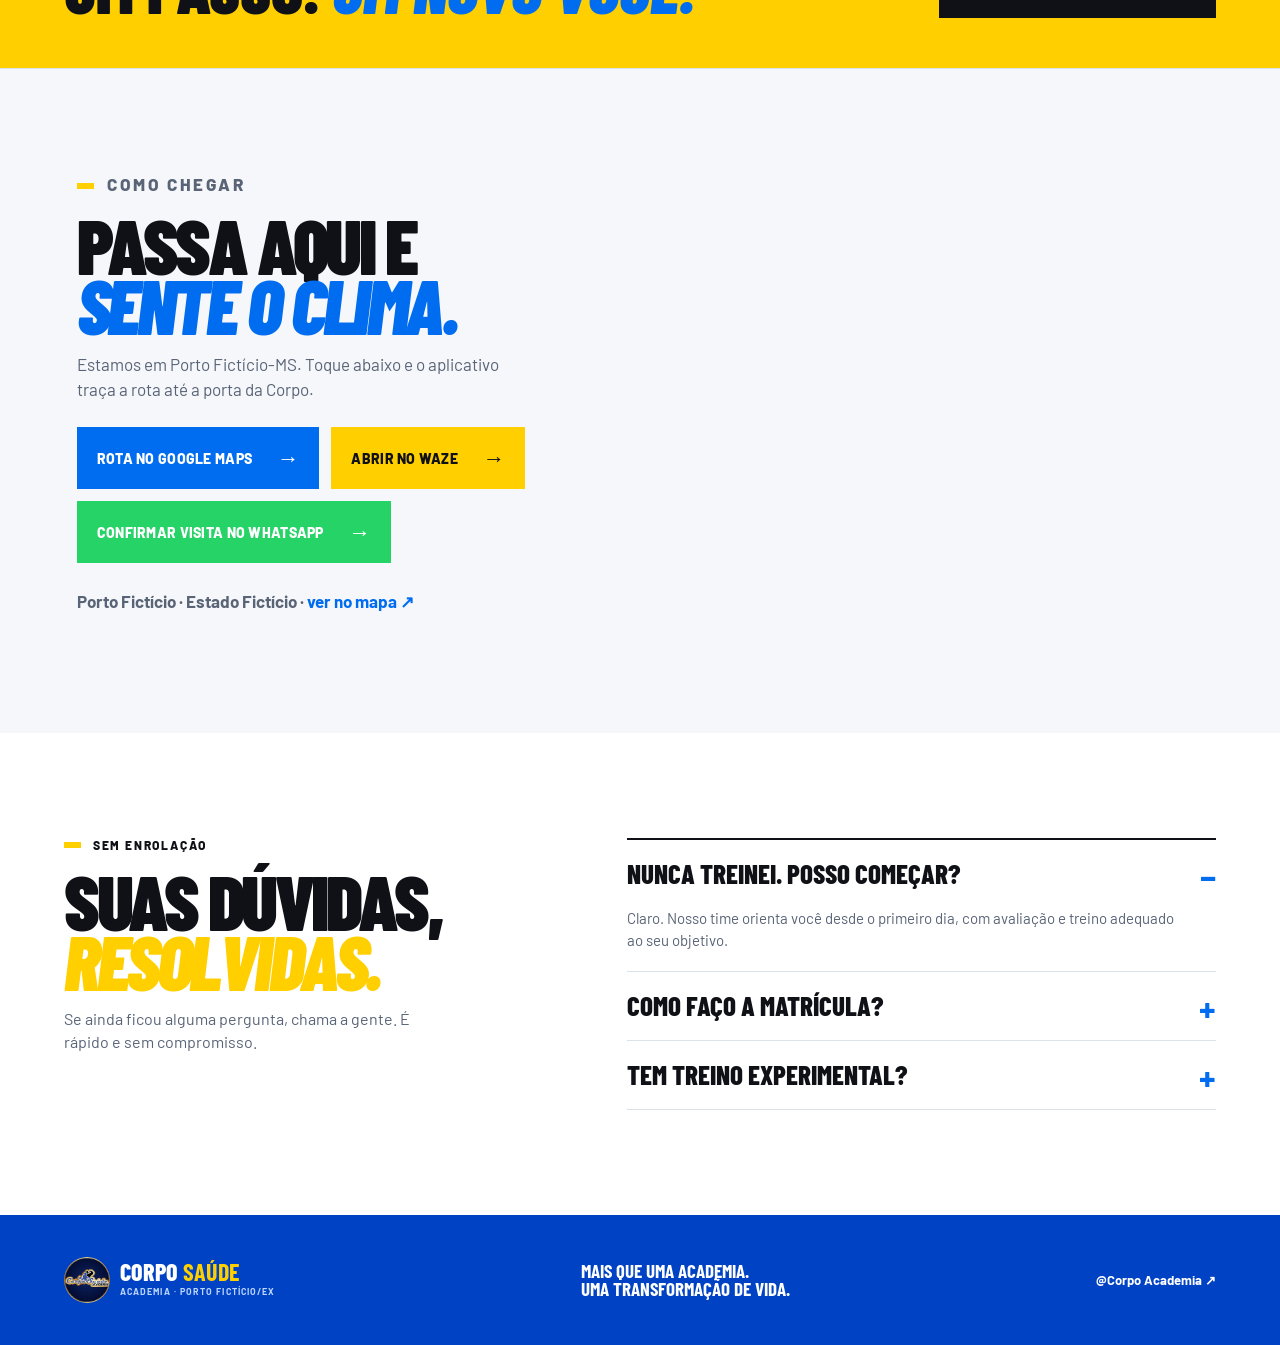
==== commit 11d348da: "portfolio: marcas curtas (Autoescola, Forma, Corpo, MotorFix, Brasa, Pata Model) e dominios curtos" ====
--- a/index.html
+++ b/index.html
@@ -1,6 +1,6 @@
 <!doctype html>
-<html lang="pt-BR"><head><meta charset="utf-8"><meta name="viewport" content="width=device-width, initial-scale=1"><meta name="description" content="Corpo Exemplo Academia em Porto Fictício-MS: musculação, spinning, funcional, avaliação física e treino personalizado em estrutura moderna e climatizada. Chame no WhatsApp e agende sua aula experimental."><title>Corpo Exemplo Academia em Porto Fictício/EX | Musculação, Spinning e Funcional</title><link rel="preconnect" href="https://fonts.googleapis.com"><link rel="preconnect" href="https://fonts.gstatic.com" crossorigin><link href="https://fonts.googleapis.com/css2?family=Barlow+Condensed:ital,wght@0,500;0,600;0,700;0,800;0,900;1,800;1,900&family=Barlow:wght@400;500;600;700;800&display=swap" rel="stylesheet"><link rel="stylesheet" href="styles.css"><link rel="icon" href="favicon.svg" type="image/svg+xml">
-<link rel="canonical" href="https://corpo-exemplo-ficticio.vercel.app/">
+<html lang="pt-BR"><head><meta charset="utf-8"><meta name="viewport" content="width=device-width, initial-scale=1"><meta name="description" content="Corpo Academia em Porto Fictício-MS: musculação, spinning, funcional, avaliação física e treino personalizado em estrutura moderna e climatizada. Chame no WhatsApp e agende sua aula experimental."><title>Corpo Academia em Porto Fictício/EX | Musculação, Spinning e Funcional</title><link rel="preconnect" href="https://fonts.googleapis.com"><link rel="preconnect" href="https://fonts.gstatic.com" crossorigin><link href="https://fonts.googleapis.com/css2?family=Barlow+Condensed:ital,wght@0,500;0,600;0,700;0,800;0,900;1,800;1,900&family=Barlow:wght@400;500;600;700;800&display=swap" rel="stylesheet"><link rel="stylesheet" href="styles.css"><link rel="icon" href="favicon.svg" type="image/svg+xml">
+<link rel="canonical" href="https://corpo.vercel.app/">
 <meta name="theme-color" content="#006cef">
 <meta name="robots" content="index, follow, max-image-preview:large">
 <meta name="geo.region" content="BR-EX">
@@ -8,31 +8,31 @@
 <meta name="ICBM" content="5.1234, -150.4567">
 <meta property="og:type" content="website">
 <meta property="og:locale" content="pt_BR">
-<meta property="og:site_name" content="Corpo Exemplo Academia">
-<meta property="og:title" content="Corpo Exemplo Academia em Porto Fictício/EX | Musculação, Spinning e Funcional">
+<meta property="og:site_name" content="Corpo Academia">
+<meta property="og:title" content="Corpo Academia em Porto Fictício/EX | Musculação, Spinning e Funcional">
 <meta property="og:description" content="Mais que uma academia. Uma transformação de vida. Estrutura moderna e climatizada em Porto Fictício-MS. Agende sua aula experimental no WhatsApp.">
-<meta property="og:url" content="https://corpo-exemplo-ficticio.vercel.app/">
-<meta property="og:image" content="https://corpo-exemplo-ficticio.vercel.app/logo.png">
-<meta property="og:image:alt" content="Logo da Corpo Exemplo Academia">
+<meta property="og:url" content="https://corpo.vercel.app/">
+<meta property="og:image" content="https://corpo.vercel.app/logo.png">
+<meta property="og:image:alt" content="Logo da Corpo Academia">
 <meta name="twitter:card" content="summary_large_image">
-<meta name="twitter:title" content="Corpo Exemplo Academia em Porto Fictício/EX">
-<meta name="twitter:description" content="Musculação, spinning, funcional e avaliação física com acompanhamento de verdade. Vem treinar com a Corpo Exemplo.">
-<meta name="twitter:image" content="https://corpo-exemplo-ficticio.vercel.app/logo.png">
+<meta name="twitter:title" content="Corpo Academia em Porto Fictício/EX">
+<meta name="twitter:description" content="Musculação, spinning, funcional e avaliação física com acompanhamento de verdade. Vem treinar com a Corpo.">
+<meta name="twitter:image" content="https://corpo.vercel.app/logo.png">
 <script type="application/ld+json">
 {"@context":"https://schema.org","@graph":[
-{"@type":"ExerciseGym","@id":"https://corpo-exemplo-ficticio.vercel.app/#academia","name":"Corpo Exemplo Academia","slogan":"Mais que uma academia. Uma transformação de vida.","description":"Academia em Porto Fictício/EX com musculação, spinning, treino funcional, cardio, avaliação física e treino personalizado em estrutura moderna e climatizada.","url":"https://corpo-exemplo-ficticio.vercel.app/","image":"https://corpo-exemplo-ficticio.vercel.app/logo.png","telephone":"+55-00-90000-0003","priceRange":"R$","address":{"@type":"PostalAddress","addressLocality":"Porto Fictício","addressRegion":"EX","addressCountry":"BR"},"geo":{"@type":"GeoCoordinates","latitude":5.1234,"longitude":-150.4567},"hasMap":"https://www.google.com/maps/place/CorpoSa%C3%BAde+academia/@5.1234, -150.4567,721m/data=!3m2!1e3!4b1!4m6!3m5!1s0x948b8f1f2040875b:0x5d9fc40827bac086!8m2!3d5.1234!4d-150.4567!16s%2Fg%2F11bzwpc0p7?entry=ttu","sameAs":["https://www.instagram.com/Corpo Exemplo Academia/"]},
+{"@type":"ExerciseGym","@id":"https://corpo.vercel.app/#academia","name":"Corpo Academia","slogan":"Mais que uma academia. Uma transformação de vida.","description":"Academia em Porto Fictício/EX com musculação, spinning, treino funcional, cardio, avaliação física e treino personalizado em estrutura moderna e climatizada.","url":"https://corpo.vercel.app/","image":"https://corpo.vercel.app/logo.png","telephone":"+55-00-90000-0003","priceRange":"R$","address":{"@type":"PostalAddress","addressLocality":"Porto Fictício","addressRegion":"EX","addressCountry":"BR"},"geo":{"@type":"GeoCoordinates","latitude":5.1234,"longitude":-150.4567},"hasMap":"https://www.google.com/maps/place/CorpoSa%C3%BAde+academia/@5.1234, -150.4567,721m/data=!3m2!1e3!4b1!4m6!3m5!1s0x948b8f1f2040875b:0x5d9fc40827bac086!8m2!3d5.1234!4d-150.4567!16s%2Fg%2F11bzwpc0p7?entry=ttu","sameAs":["https://www.instagram.com/corpo.site Academia/"]},
 {"@type":"FAQPage","mainEntity":[
-{"@type":"Question","name":"Nunca treinei. Posso começar?","acceptedAnswer":{"@type":"Answer","text":"Claro. O time da Corpo Exemplo Academia orienta você desde o primeiro dia, com avaliação física e treino adequado ao seu objetivo."}},
+{"@type":"Question","name":"Nunca treinei. Posso começar?","acceptedAnswer":{"@type":"Answer","text":"Claro. O time da Corpo Academia orienta você desde o primeiro dia, com avaliação física e treino adequado ao seu objetivo."}},
 {"@type":"Question","name":"Como faço a matrícula?","acceptedAnswer":{"@type":"Answer","text":"É só tocar em um botão de WhatsApp do site. O time confirma planos, horários e a condição disponível."}},
-{"@type":"Question","name":"Tem treino experimental?","acceptedAnswer":{"@type":"Answer","text":"Fale com o time da Corpo Exemplo Academia no WhatsApp para verificar a disponibilidade e agendar sua visita em Porto Fictício-MS."}}]},
-{"@type":"WebSite","name":"Corpo Exemplo Academia","url":"https://corpo-exemplo-ficticio.vercel.app/","inLanguage":"pt-BR"}
+{"@type":"Question","name":"Tem treino experimental?","acceptedAnswer":{"@type":"Answer","text":"Fale com o time da Corpo Academia no WhatsApp para verificar a disponibilidade e agendar sua visita em Porto Fictício-MS."}}]},
+{"@type":"WebSite","name":"Corpo Academia","url":"https://corpo.vercel.app/","inLanguage":"pt-BR"}
 ]}
 </script></head>
-<body><a class="skip-link" href="#conteudo">Pular para o conteúdo</a><header class="topbar"><a class="logo" href="#inicio" aria-label="Corpo Exemplo Academia, início"><img class="logo-img" src="logo.png" alt="Corpo Exemplo Academia"><span>Corpo <b>Saúde</b><small>Academia · Porto Fictício/EX</small></span></a><nav aria-label="Navegação principal"><a href="#planos">Planos</a><a href="#estrutura">Estrutura</a><a href="#modalidades">Aulas</a><a href="#chegar">Como chegar</a><a href="#duvidas">Dúvidas</a></nav><a class="nav-button" href="https://wa.me/5500090000003?text=Ol%C3%A1%2C%20quero%20treinar%20na%20Corpo%20Sa%C3%BAde!" target="_blank" rel="noopener">Chamar no WhatsApp</a></header>
+<body><a class="skip-link" href="#conteudo">Pular para o conteúdo</a><header class="topbar"><a class="logo" href="#inicio" aria-label="Corpo Academia, início"><img class="logo-img" src="logo.png" alt="Corpo Academia"><span>Corpo <b>Saúde</b><small>Academia · Porto Fictício/EX</small></span></a><nav aria-label="Navegação principal"><a href="#planos">Planos</a><a href="#estrutura">Estrutura</a><a href="#modalidades">Aulas</a><a href="#chegar">Como chegar</a><a href="#duvidas">Dúvidas</a></nav><a class="nav-button" href="https://wa.me/5500090000003?text=Ol%C3%A1%2C%20quero%20treinar%20na%20Corpo%20Sa%C3%BAde!" target="_blank" rel="noopener">Chamar no WhatsApp</a></header>
 <main id="conteudo"><section class="hero" id="inicio"><div class="hero-copy"><h1>SEU MELHOR<br><em>COMEÇA</em><br>AQUI.</h1><p class="hero-text">Mais energia, mais saúde e acompanhamento de verdade para você finalmente fazer o treino acontecer.</p><div class="hero-actions"><a class="button button-yellow" href="https://wa.me/5500090000003?text=Ol%C3%A1%2C%20quero%20garantir%20minha%20vaga%20na%20Corpo%20Sa%C3%BAde!" target="_blank" rel="noopener">Quero garantir minha vaga <span>→</span></a><a class="text-link" href="#planos">Ver condições <span>↓</span></a></div></div><div class="hero-visual" aria-label="Aluno treinando musculação"><img src="https://images.unsplash.com/photo-1581009146145-b5ef050c2e1e?auto=format&fit=crop&w=1100&q=85" alt="Homem treinando com peso na academia"></div></section>
 <section class="offer" id="planos"><div class="offer-title"><p class="eyebrow"><i></i> Condição especial</p><h2>COMECE A<br><em>VIRADA.</em></h2><p>Chega de adiar o seu bem-estar. Escolha o jeito que combina com sua rotina.</p></div><div class="offer-cards"><article class="offer-card focus"><p class="card-kicker">Para começar agora</p><h3>PÍLULA DA<br>JUVENTUDE</h3><p class="card-desc">7 dias de treino guiado + avaliação física + prescrição personalizada.</p><p class="price"><small>TUDO POR</small>R$ <strong>49,90</strong></p><a href="https://wa.me/5500090000003?text=Ol%C3%A1%2C%20quero%20a%20P%C3%ADlula%20da%20Juventude!" target="_blank" rel="noopener">Garantir vaga <span>→</span></a></article><article class="offer-card"><p class="card-kicker">Treine com companhia</p><h3>PLANO<br>CASAL</h3><p class="card-desc">Para novos alunos: uma condição especial para vocês começarem juntos.</p><p class="price"><small>ATÉ</small><strong>50% OFF</strong></p><a href="https://wa.me/5500090000003?text=Ol%C3%A1%2C%20quero%20conhecer%20o%20Plano%20Casal!" target="_blank" rel="noopener">Falar com o time <span>→</span></a></article><article class="offer-card"><p class="card-kicker">Compromisso com o resultado</p><h3>PLANO<br>TRIMESTRAL</h3><p class="card-desc">A constância que muda o jogo, com benefícios e acompanhamento.</p><p class="price"><small>POR APENAS</small>3x <strong>99,90</strong></p><a href="https://wa.me/5500090000003?text=Ol%C3%A1%2C%20quero%20conhecer%20o%20Plano%20Trimestral!" target="_blank" rel="noopener">Quero saber mais <span>→</span></a></article></div><p class="offer-note">Condições sujeitas à disponibilidade. Consulte a oferta vigente no WhatsApp.</p></section>
-<section class="statement" id="estrutura"><div class="statement-image"><img src="https://images.unsplash.com/photo-1534438327276-14e5300c3a48?auto=format&fit=crop&w=1200&q=85" alt="Interior de academia com equipamentos"><span>100%<small>climatizada</small></span></div><div class="statement-copy"><p class="eyebrow"><i></i> CORPO EXEMPLO é atitude</p><h2>O JOGO MAIS<br>IMPORTANTE É<br><em>VOCÊ.</em></h2><p>Equipamentos, ambiente e professores para transformar o treino em parte da sua vida — não mais uma promessa de segunda-feira.</p><ul><li>Professor acompanhando no salão</li><li>Estrutura moderna e completa</li><li>Avaliação e treino personalizado</li></ul><a class="button button-blue" href="https://wa.me/5500090000003?text=Ol%C3%A1!%20Vim%20pelo%20site%20e%20quero%20conhecer%20a%20Corpo%20Sa%C3%BAde.%20Pode%20me%20agendar%20uma%20aula%20experimental%3F%20Quais%20os%20melhores%20dias%20e%20hor%C3%A1rios%3F" target="_blank" rel="noopener">Agendar uma visita <span>→</span></a></div></section>
+<section class="statement" id="estrutura"><div class="statement-image"><img src="https://images.unsplash.com/photo-1534438327276-14e5300c3a48?auto=format&fit=crop&w=1200&q=85" alt="Interior de academia com equipamentos"><span>100%<small>climatizada</small></span></div><div class="statement-copy"><p class="eyebrow"><i></i> CORPO é atitude</p><h2>O JOGO MAIS<br>IMPORTANTE É<br><em>VOCÊ.</em></h2><p>Equipamentos, ambiente e professores para transformar o treino em parte da sua vida — não mais uma promessa de segunda-feira.</p><ul><li>Professor acompanhando no salão</li><li>Estrutura moderna e completa</li><li>Avaliação e treino personalizado</li></ul><a class="button button-blue" href="https://wa.me/5500090000003?text=Ol%C3%A1!%20Vim%20pelo%20site%20e%20quero%20conhecer%20a%20Corpo%20Sa%C3%BAde.%20Pode%20me%20agendar%20uma%20aula%20experimental%3F%20Quais%20os%20melhores%20dias%20e%20hor%C3%A1rios%3F" target="_blank" rel="noopener">Agendar uma visita <span>→</span></a></div></section>
 <section class="modalities" id="modalidades"><div class="section-heading"><p class="eyebrow"><i></i> Encontre seu ritmo</p><h2>TREINO QUE<br><em>TE PUXA PRA CIMA.</em></h2></div><div class="modality-grid"><article class="modality"><img src="https://images.unsplash.com/photo-1517836357463-d25dfeac3438?auto=format&fit=crop&w=1100&q=85" alt="Mulher treinando musculação com halteres"><div><b>01</b><h3>Musculação</h3><p>Força, evolução e liberdade para treinar no seu ritmo.</p></div></article><article class="modality"><img src="https://images.unsplash.com/photo-1591291621164-2c6367723315?auto=format&fit=crop&w=900&q=85" alt="Aula de spinning"><div><b>02</b><h3>Spinning &amp; aulas</h3><p>Energia lá em cima e uma turma que não deixa você parar.</p></div></article><article class="modality"><img src="https://images.unsplash.com/photo-1549060279-7e168fcee0c2?auto=format&fit=crop&w=900&q=85" alt="Treino funcional"><div><b>03</b><h3>Funcional &amp; cardio</h3><p>Movimento para ganhar fôlego dentro e fora da academia.</p></div></article></div></section>
 <section class="cta-band"><p>UM PASSO. <em>UM NOVO VOCÊ.</em></p><a class="button button-yellow" href="https://wa.me/5500090000003?text=Ol%C3%A1%2C%20quero%20fazer%20uma%20aula%20experimental!" target="_blank" rel="noopener">Fazer aula experimental <span>→</span></a></section>
-<section class="visit" id="chegar"><div class="visit-info"><p class="eyebrow"><i></i> Como chegar</p><h2>PASSA AQUI E<br><em>SENTE O CLIMA.</em></h2><p>Estamos em Porto Fictício-MS. Toque abaixo e o aplicativo traça a rota até a porta da Corpo Exemplo.</p><div class="visit-actions"><a class="button button-blue" href="https://www.google.com/maps/dir/?api=1&destination=5.1234, -150.4567" target="_blank" rel="noopener">Rota no Google Maps <span>→</span></a><a class="button button-yellow" href="https://waze.com/ul?ll=5.1234, -150.4567&navigate=yes" target="_blank" rel="noopener">Abrir no Waze <span>→</span></a><a class="button button-wa" href="https://wa.me/5500090000003?text=Ol%C3%A1!%20Vim%20pelo%20site%20e%20quero%20conhecer%20a%20Corpo%20Sa%C3%BAde.%20Pode%20me%20agendar%20uma%20aula%20experimental%3F%20Quais%20os%20melhores%20dias%20e%20hor%C3%A1rios%3F" target="_blank" rel="noopener">Confirmar visita no WhatsApp <span>→</span></a></div><p class="visit-note">Porto Fictício · Estado Fictício · <a href="https://www.google.com/maps/place/CorpoSa%C3%BAde+academia/@5.1234, -150.4567,721m/data=!3m2!1e3!4b1!4m6!3m5!1s0x948b8f1f2040875b:0x5d9fc40827bac086!8m2!3d5.1234!4d-150.4567!16s%2Fg%2F11bzwpc0p7?entry=ttu" target="_blank" rel="noopener">ver no mapa ↗</a></p></div><div class="visit-map"><iframe title="Mapa até a Corpo Exemplo Academia em Porto Fictício/EX" src="https://www.google.com/maps?q=5.1234, -150.4567&z=16&output=embed" loading="lazy" referrerpolicy="no-referrer-when-downgrade" allowfullscreen></iframe></div></section><section class="faq" id="duvidas"><div><p class="eyebrow"><i></i> Sem enrolação</p><h2>SUAS DÚVIDAS,<br><em>RESOLVIDAS.</em></h2><p>Se ainda ficou alguma pergunta, chama a gente. É rápido e sem compromisso.</p></div><div class="questions"><details open><summary>Nunca treinei. Posso começar?</summary><p>Claro. Nosso time orienta você desde o primeiro dia, com avaliação e treino adequado ao seu objetivo.</p></details><details><summary>Como faço a matrícula?</summary><p>É só tocar em um botão de WhatsApp. O time confirma planos, horários e a condição disponível.</p></details><details><summary>Tem treino experimental?</summary><p>Fale com nosso time no WhatsApp para verificar a disponibilidade e agendar sua visita.</p></details></div></section></main>
-<footer><div class="footer-brand"><img class="logo-img" src="logo.png" alt="Corpo Exemplo Academia"><p>Corpo <b>Saúde</b><small>Academia · Porto Fictício/EX</small></p></div><p>Mais que uma academia.<br>Uma transformação de vida.</p><a href="https://www.instagram.com/Corpo Exemplo Academia/" target="_blank" rel="noopener">@Corpo Exemplo Academia ↗</a></footer><a class="whatsapp" aria-label="Falar com a CORPO EXEMPLO no WhatsApp" href="https://wa.me/5500090000003?text=Ol%C3%A1%2C%20quero%20treinar%20na%20Corpo%20Sa%C3%BAde!" target="_blank" rel="noopener"><svg viewBox="0 0 24 24" width="20" height="20" fill="currentColor" aria-hidden="true"><path d="M17.472 14.382c-.297-.149-1.758-.867-2.03-.967-.273-.099-.471-.148-.67.15-.197.297-.767.966-.94 1.164-.173.199-.347.223-.644.075-.297-.15-1.255-.463-2.39-1.475-.883-.788-1.48-1.761-1.653-2.059-.173-.297-.018-.458.13-.606.134-.133.298-.347.446-.52.149-.174.198-.298.298-.497.099-.198.05-.371-.025-.52-.075-.149-.669-1.612-.916-2.207-.242-.579-.487-.5-.669-.51-.173-.008-.371-.01-.57-.01-.198 0-.52.074-.792.372-.272.297-1.04 1.016-1.04 2.479 0 1.462 1.065 2.875 1.213 3.074.149.198 2.096 3.2 5.077 4.487.709.306 1.262.489 1.694.625.712.227 1.36.195 1.871.118.571-.085 1.758-.719 2.006-1.413.248-.694.248-1.289.173-1.413-.074-.124-.272-.198-.57-.347m-5.421 7.403h-.004a9.87 9.87 0 01-5.031-1.378l-.361-.214-3.741.982.998-3.648-.235-.374a9.86 9.86 0 01-1.51-5.26c.001-5.45 4.436-9.884 9.888-9.884 2.64 0 5.122 1.03 6.988 2.898a9.825 9.825 0 012.893 6.994c-.003 5.45-4.437 9.884-9.885 9.884m8.413-18.297A11.815 11.815 0 0012.05 0C5.495 0 .16 5.335.157 11.892c0 2.096.547 4.142 1.588 5.945L.057 24l6.305-1.654a11.882 11.882 0 005.683 1.448h.005c6.554 0 11.89-5.335 11.893-11.893a11.821 11.821 0 00-3.48-8.413z"/></svg><span>WhatsApp</span></a><script src="app.js"></script></body></html>
+<section class="visit" id="chegar"><div class="visit-info"><p class="eyebrow"><i></i> Como chegar</p><h2>PASSA AQUI E<br><em>SENTE O CLIMA.</em></h2><p>Estamos em Porto Fictício-MS. Toque abaixo e o aplicativo traça a rota até a porta da Corpo.</p><div class="visit-actions"><a class="button button-blue" href="https://www.google.com/maps/dir/?api=1&destination=5.1234, -150.4567" target="_blank" rel="noopener">Rota no Google Maps <span>→</span></a><a class="button button-yellow" href="https://waze.com/ul?ll=5.1234, -150.4567&navigate=yes" target="_blank" rel="noopener">Abrir no Waze <span>→</span></a><a class="button button-wa" href="https://wa.me/5500090000003?text=Ol%C3%A1!%20Vim%20pelo%20site%20e%20quero%20conhecer%20a%20Corpo%20Sa%C3%BAde.%20Pode%20me%20agendar%20uma%20aula%20experimental%3F%20Quais%20os%20melhores%20dias%20e%20hor%C3%A1rios%3F" target="_blank" rel="noopener">Confirmar visita no WhatsApp <span>→</span></a></div><p class="visit-note">Porto Fictício · Estado Fictício · <a href="https://www.google.com/maps/place/CorpoSa%C3%BAde+academia/@5.1234, -150.4567,721m/data=!3m2!1e3!4b1!4m6!3m5!1s0x948b8f1f2040875b:0x5d9fc40827bac086!8m2!3d5.1234!4d-150.4567!16s%2Fg%2F11bzwpc0p7?entry=ttu" target="_blank" rel="noopener">ver no mapa ↗</a></p></div><div class="visit-map"><iframe title="Mapa até a Corpo Academia em Porto Fictício/EX" src="https://www.google.com/maps?q=5.1234, -150.4567&z=16&output=embed" loading="lazy" referrerpolicy="no-referrer-when-downgrade" allowfullscreen></iframe></div></section><section class="faq" id="duvidas"><div><p class="eyebrow"><i></i> Sem enrolação</p><h2>SUAS DÚVIDAS,<br><em>RESOLVIDAS.</em></h2><p>Se ainda ficou alguma pergunta, chama a gente. É rápido e sem compromisso.</p></div><div class="questions"><details open><summary>Nunca treinei. Posso começar?</summary><p>Claro. Nosso time orienta você desde o primeiro dia, com avaliação e treino adequado ao seu objetivo.</p></details><details><summary>Como faço a matrícula?</summary><p>É só tocar em um botão de WhatsApp. O time confirma planos, horários e a condição disponível.</p></details><details><summary>Tem treino experimental?</summary><p>Fale com nosso time no WhatsApp para verificar a disponibilidade e agendar sua visita.</p></details></div></section></main>
+<footer><div class="footer-brand"><img class="logo-img" src="logo.png" alt="Corpo Academia"><p>Corpo <b>Saúde</b><small>Academia · Porto Fictício/EX</small></p></div><p>Mais que uma academia.<br>Uma transformação de vida.</p><a href="https://www.instagram.com/corpo.site Academia/" target="_blank" rel="noopener">@Corpo Academia ↗</a></footer><a class="whatsapp" aria-label="Falar com a CORPO no WhatsApp" href="https://wa.me/5500090000003?text=Ol%C3%A1%2C%20quero%20treinar%20na%20Corpo%20Sa%C3%BAde!" target="_blank" rel="noopener"><svg viewBox="0 0 24 24" width="20" height="20" fill="currentColor" aria-hidden="true"><path d="M17.472 14.382c-.297-.149-1.758-.867-2.03-.967-.273-.099-.471-.148-.67.15-.197.297-.767.966-.94 1.164-.173.199-.347.223-.644.075-.297-.15-1.255-.463-2.39-1.475-.883-.788-1.48-1.761-1.653-2.059-.173-.297-.018-.458.13-.606.134-.133.298-.347.446-.52.149-.174.198-.298.298-.497.099-.198.05-.371-.025-.52-.075-.149-.669-1.612-.916-2.207-.242-.579-.487-.5-.669-.51-.173-.008-.371-.01-.57-.01-.198 0-.52.074-.792.372-.272.297-1.04 1.016-1.04 2.479 0 1.462 1.065 2.875 1.213 3.074.149.198 2.096 3.2 5.077 4.487.709.306 1.262.489 1.694.625.712.227 1.36.195 1.871.118.571-.085 1.758-.719 2.006-1.413.248-.694.248-1.289.173-1.413-.074-.124-.272-.198-.57-.347m-5.421 7.403h-.004a9.87 9.87 0 01-5.031-1.378l-.361-.214-3.741.982.998-3.648-.235-.374a9.86 9.86 0 01-1.51-5.26c.001-5.45 4.436-9.884 9.888-9.884 2.64 0 5.122 1.03 6.988 2.898a9.825 9.825 0 012.893 6.994c-.003 5.45-4.437 9.884-9.885 9.884m8.413-18.297A11.815 11.815 0 0012.05 0C5.495 0 .16 5.335.157 11.892c0 2.096.547 4.142 1.588 5.945L.057 24l6.305-1.654a11.882 11.882 0 005.683 1.448h.005c6.554 0 11.89-5.335 11.893-11.893a11.821 11.821 0 00-3.48-8.413z"/></svg><span>WhatsApp</span></a><script src="app.js"></script></body></html>
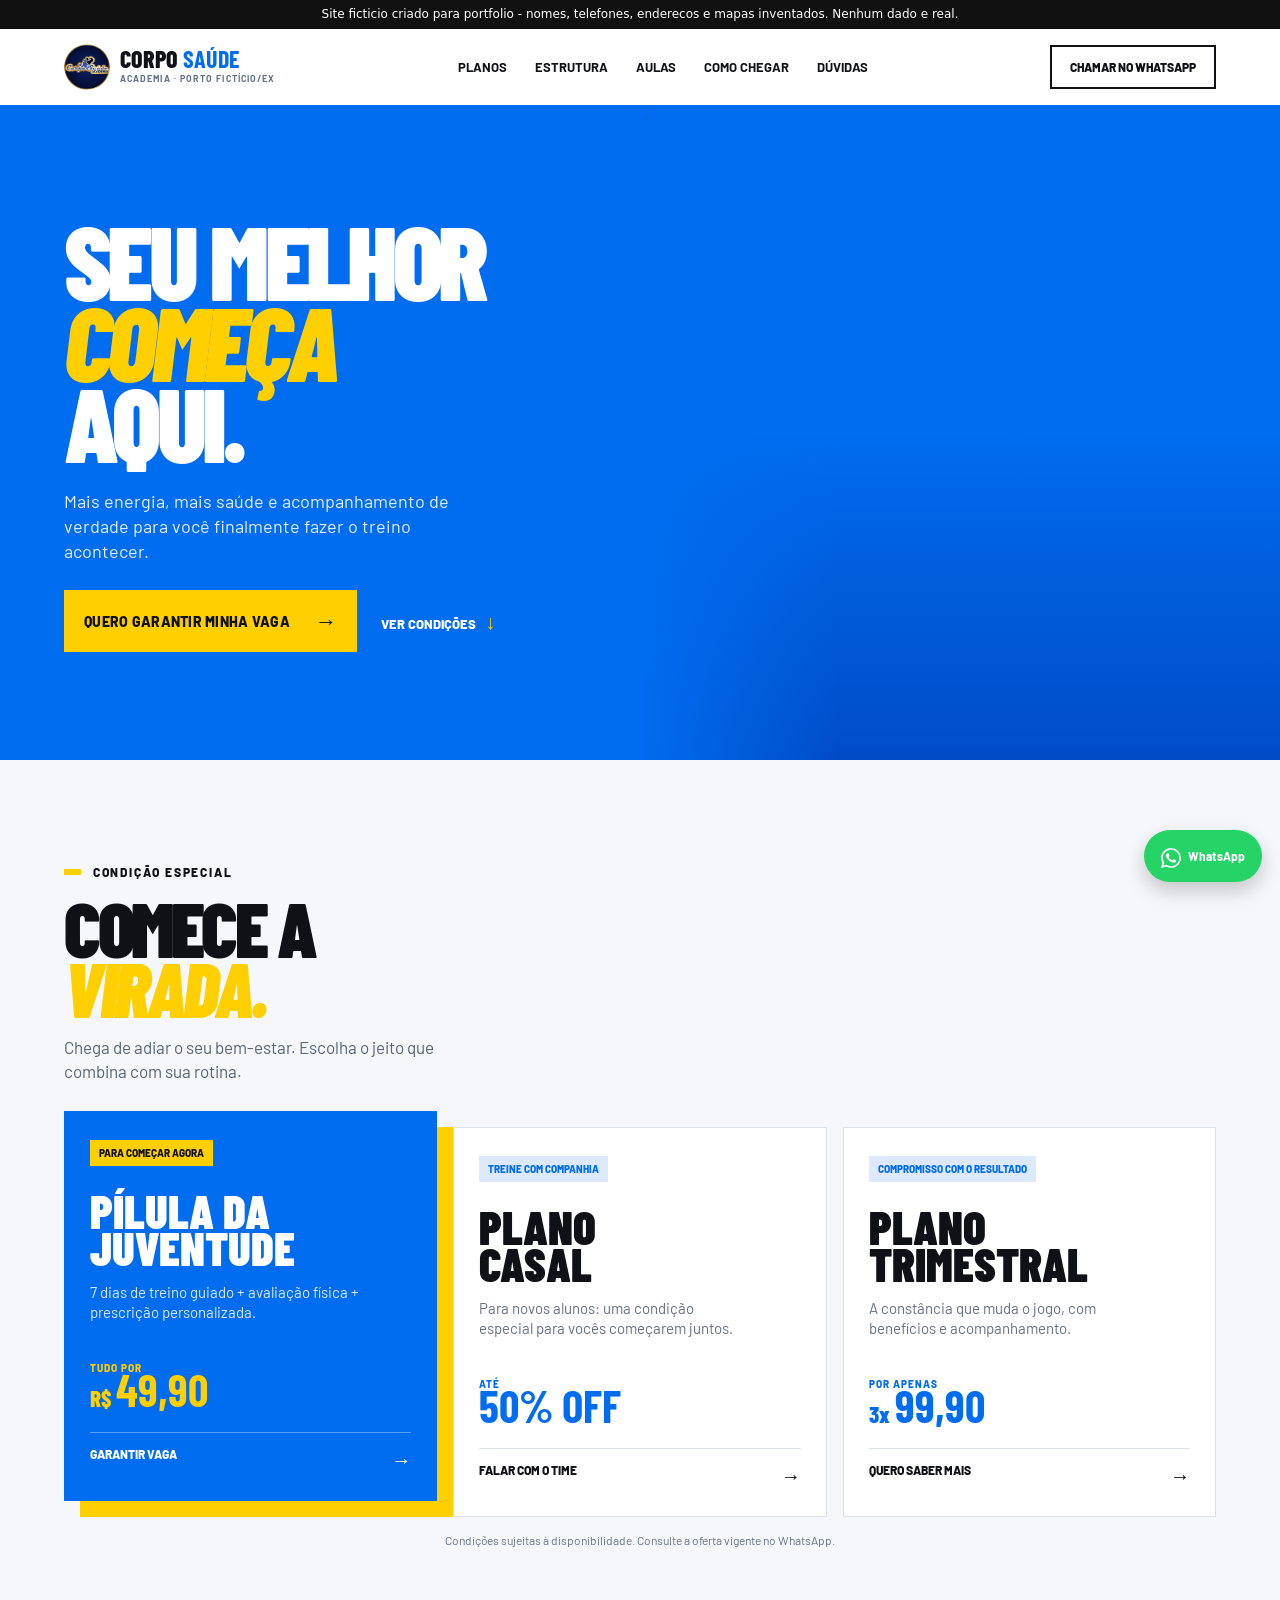
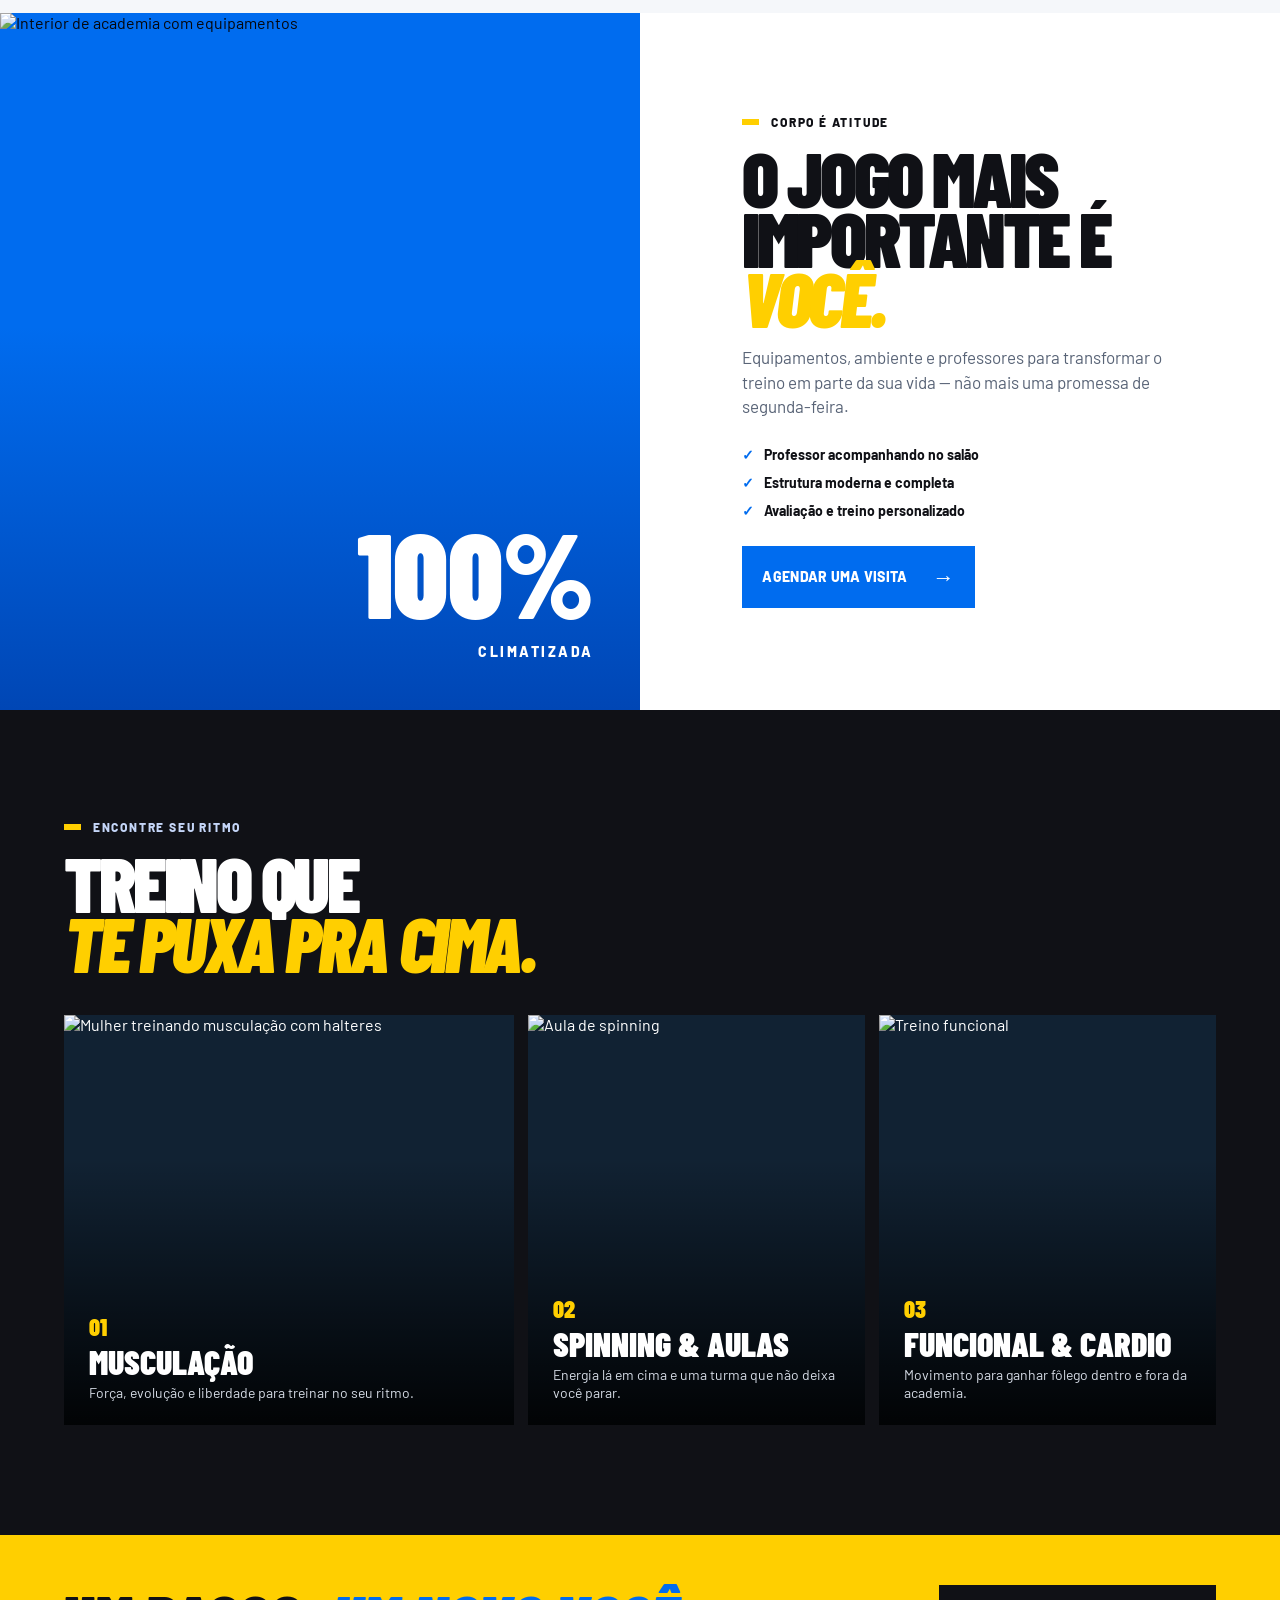
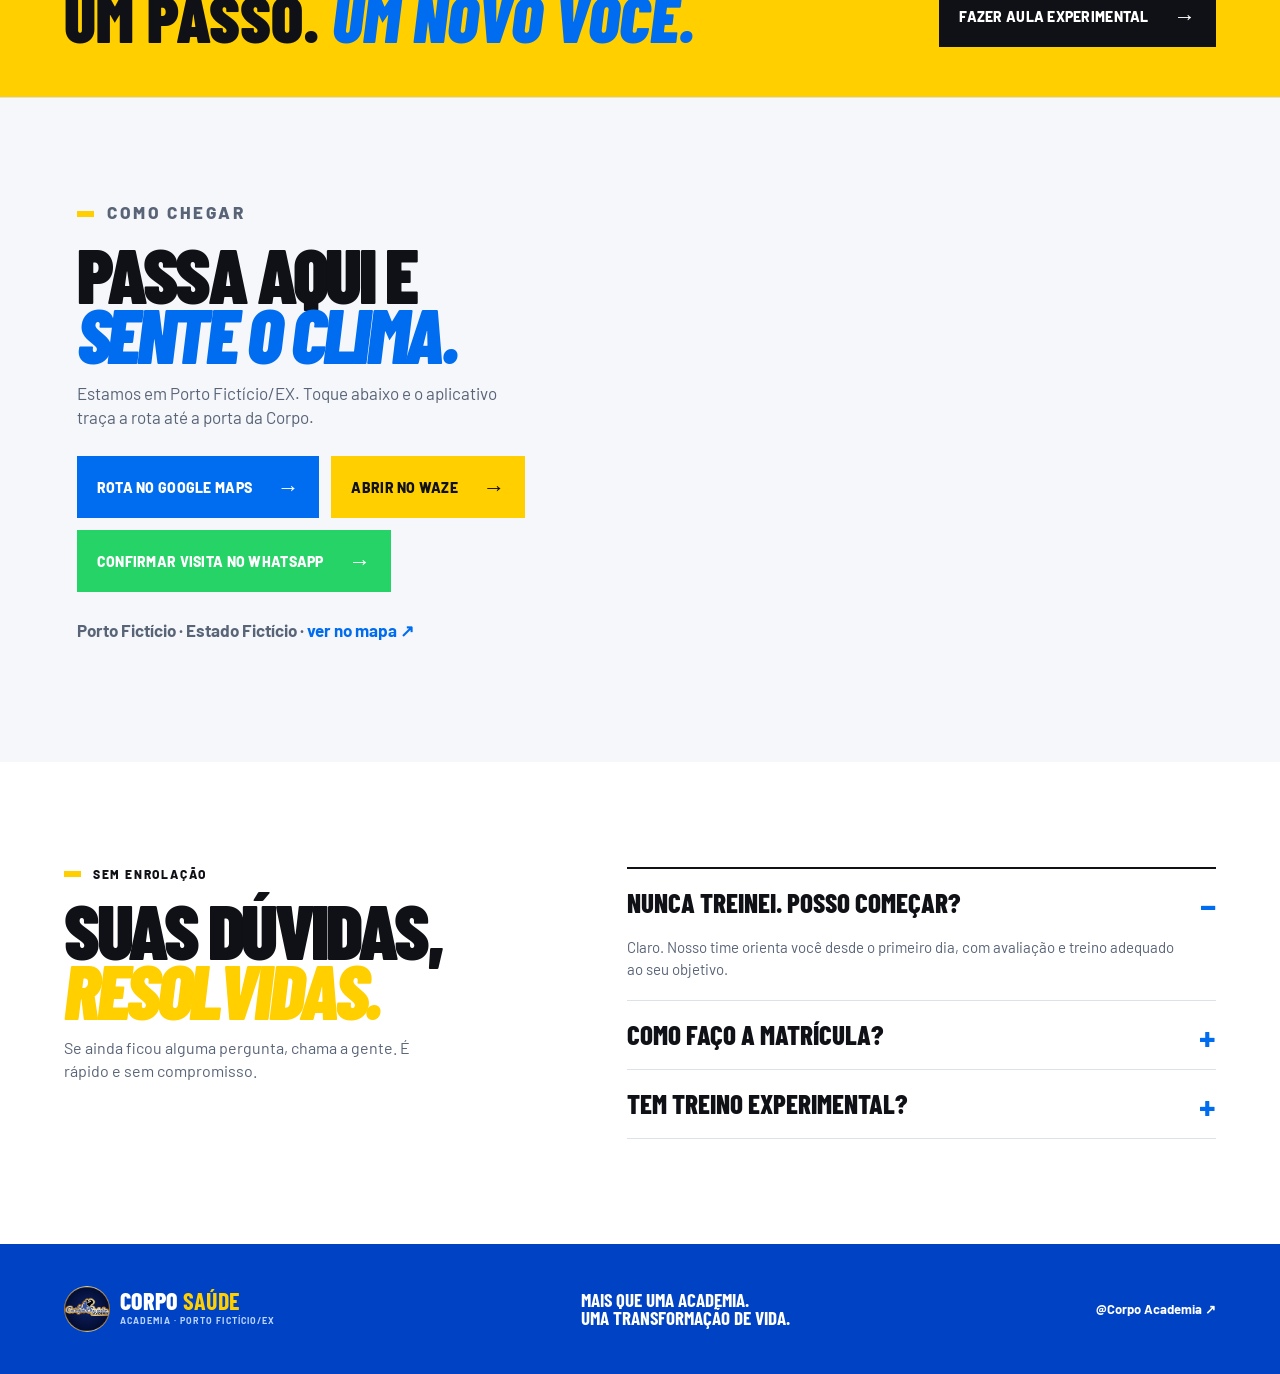
==== commit 5c8b505c: "portfolio: aviso de conteudo ficticio, higienizacao final, README com demo e .gitignore padrao" ====
--- a/index.html
+++ b/index.html
@@ -1,6 +1,6 @@
 <!doctype html>
-<html lang="pt-BR"><head><meta charset="utf-8"><meta name="viewport" content="width=device-width, initial-scale=1"><meta name="description" content="Corpo Academia em Porto Fictício-MS: musculação, spinning, funcional, avaliação física e treino personalizado em estrutura moderna e climatizada. Chame no WhatsApp e agende sua aula experimental."><title>Corpo Academia em Porto Fictício/EX | Musculação, Spinning e Funcional</title><link rel="preconnect" href="https://fonts.googleapis.com"><link rel="preconnect" href="https://fonts.gstatic.com" crossorigin><link href="https://fonts.googleapis.com/css2?family=Barlow+Condensed:ital,wght@0,500;0,600;0,700;0,800;0,900;1,800;1,900&family=Barlow:wght@400;500;600;700;800&display=swap" rel="stylesheet"><link rel="stylesheet" href="styles.css"><link rel="icon" href="favicon.svg" type="image/svg+xml">
-<link rel="canonical" href="https://corpo.vercel.app/">
+<html lang="pt-BR"><head><meta charset="utf-8"><meta name="viewport" content="width=device-width, initial-scale=1"><meta name="description" content="Corpo Academia em Porto Fictício/EX: musculação, spinning, funcional, avaliação física e treino personalizado em estrutura moderna e climatizada. Chame no WhatsApp e agende sua aula experimental."><title>Corpo Academia em Porto Fictício/EX | Musculação, Spinning e Funcional</title><link rel="preconnect" href="https://fonts.googleapis.com"><link rel="preconnect" href="https://fonts.gstatic.com" crossorigin><link href="https://fonts.googleapis.com/css2?family=Barlow+Condensed:ital,wght@0,500;0,600;0,700;0,800;0,900;1,800;1,900&family=Barlow:wght@400;500;600;700;800&display=swap" rel="stylesheet"><link rel="stylesheet" href="styles.css"><link rel="icon" href="favicon.svg" type="image/svg+xml">
+<link rel="canonical" href="https://corpo-ex.vercel.app/">
 <meta name="theme-color" content="#006cef">
 <meta name="robots" content="index, follow, max-image-preview:large">
 <meta name="geo.region" content="BR-EX">
@@ -10,29 +10,29 @@
 <meta property="og:locale" content="pt_BR">
 <meta property="og:site_name" content="Corpo Academia">
 <meta property="og:title" content="Corpo Academia em Porto Fictício/EX | Musculação, Spinning e Funcional">
-<meta property="og:description" content="Mais que uma academia. Uma transformação de vida. Estrutura moderna e climatizada em Porto Fictício-MS. Agende sua aula experimental no WhatsApp.">
-<meta property="og:url" content="https://corpo.vercel.app/">
-<meta property="og:image" content="https://corpo.vercel.app/logo.png">
+<meta property="og:description" content="Mais que uma academia. Uma transformação de vida. Estrutura moderna e climatizada em Porto Fictício/EX. Agende sua aula experimental no WhatsApp.">
+<meta property="og:url" content="https://corpo-ex.vercel.app/">
+<meta property="og:image" content="https://corpo-ex.vercel.app/logo.png">
 <meta property="og:image:alt" content="Logo da Corpo Academia">
 <meta name="twitter:card" content="summary_large_image">
 <meta name="twitter:title" content="Corpo Academia em Porto Fictício/EX">
 <meta name="twitter:description" content="Musculação, spinning, funcional e avaliação física com acompanhamento de verdade. Vem treinar com a Corpo.">
-<meta name="twitter:image" content="https://corpo.vercel.app/logo.png">
+<meta name="twitter:image" content="https://corpo-ex.vercel.app/logo.png">
 <script type="application/ld+json">
 {"@context":"https://schema.org","@graph":[
-{"@type":"ExerciseGym","@id":"https://corpo.vercel.app/#academia","name":"Corpo Academia","slogan":"Mais que uma academia. Uma transformação de vida.","description":"Academia em Porto Fictício/EX com musculação, spinning, treino funcional, cardio, avaliação física e treino personalizado em estrutura moderna e climatizada.","url":"https://corpo.vercel.app/","image":"https://corpo.vercel.app/logo.png","telephone":"+55-00-90000-0003","priceRange":"R$","address":{"@type":"PostalAddress","addressLocality":"Porto Fictício","addressRegion":"EX","addressCountry":"BR"},"geo":{"@type":"GeoCoordinates","latitude":5.1234,"longitude":-150.4567},"hasMap":"https://www.google.com/maps/place/CorpoSa%C3%BAde+academia/@5.1234, -150.4567,721m/data=!3m2!1e3!4b1!4m6!3m5!1s0x948b8f1f2040875b:0x5d9fc40827bac086!8m2!3d5.1234!4d-150.4567!16s%2Fg%2F11bzwpc0p7?entry=ttu","sameAs":["https://www.instagram.com/corpo.site Academia/"]},
+{"@type":"ExerciseGym","@id":"https://corpo-ex.vercel.app/#academia","name":"Corpo Academia","slogan":"Mais que uma academia. Uma transformação de vida.","description":"Academia em Porto Fictício/EX com musculação, spinning, treino funcional, cardio, avaliação física e treino personalizado em estrutura moderna e climatizada.","url":"https://corpo-ex.vercel.app/","image":"https://corpo-ex.vercel.app/logo.png","telephone":"+55-00-90000-0003","priceRange":"R$","address":{"@type":"PostalAddress","addressLocality":"Porto Fictício","addressRegion":"EX","addressCountry":"BR"},"geo":{"@type":"GeoCoordinates","latitude":5.1234,"longitude":-150.4567},"hasMap":"https://www.google.com/maps/place/CorpoSa%C3%BAde+academia/@5.1234, -150.4567,721m/data=!3m2!1e3!4b1!4m6!3m5!1s0x948b8f1f2040875b:0x5d9fc40827bac086!8m2!3d5.1234!4d-150.4567!16s%2Fg%2F11bzwpc0p7?entry=ttu","sameAs":["https://www.instagram.com/corpo.site/"]},
 {"@type":"FAQPage","mainEntity":[
 {"@type":"Question","name":"Nunca treinei. Posso começar?","acceptedAnswer":{"@type":"Answer","text":"Claro. O time da Corpo Academia orienta você desde o primeiro dia, com avaliação física e treino adequado ao seu objetivo."}},
 {"@type":"Question","name":"Como faço a matrícula?","acceptedAnswer":{"@type":"Answer","text":"É só tocar em um botão de WhatsApp do site. O time confirma planos, horários e a condição disponível."}},
-{"@type":"Question","name":"Tem treino experimental?","acceptedAnswer":{"@type":"Answer","text":"Fale com o time da Corpo Academia no WhatsApp para verificar a disponibilidade e agendar sua visita em Porto Fictício-MS."}}]},
-{"@type":"WebSite","name":"Corpo Academia","url":"https://corpo.vercel.app/","inLanguage":"pt-BR"}
+{"@type":"Question","name":"Tem treino experimental?","acceptedAnswer":{"@type":"Answer","text":"Fale com o time da Corpo Academia no WhatsApp para verificar a disponibilidade e agendar sua visita em Porto Fictício/EX."}}]},
+{"@type":"WebSite","name":"Corpo Academia","url":"https://corpo-ex.vercel.app/","inLanguage":"pt-BR"}
 ]}
 </script></head>
-<body><a class="skip-link" href="#conteudo">Pular para o conteúdo</a><header class="topbar"><a class="logo" href="#inicio" aria-label="Corpo Academia, início"><img class="logo-img" src="logo.png" alt="Corpo Academia"><span>Corpo <b>Saúde</b><small>Academia · Porto Fictício/EX</small></span></a><nav aria-label="Navegação principal"><a href="#planos">Planos</a><a href="#estrutura">Estrutura</a><a href="#modalidades">Aulas</a><a href="#chegar">Como chegar</a><a href="#duvidas">Dúvidas</a></nav><a class="nav-button" href="https://wa.me/5500090000003?text=Ol%C3%A1%2C%20quero%20treinar%20na%20Corpo%20Sa%C3%BAde!" target="_blank" rel="noopener">Chamar no WhatsApp</a></header>
-<main id="conteudo"><section class="hero" id="inicio"><div class="hero-copy"><h1>SEU MELHOR<br><em>COMEÇA</em><br>AQUI.</h1><p class="hero-text">Mais energia, mais saúde e acompanhamento de verdade para você finalmente fazer o treino acontecer.</p><div class="hero-actions"><a class="button button-yellow" href="https://wa.me/5500090000003?text=Ol%C3%A1%2C%20quero%20garantir%20minha%20vaga%20na%20Corpo%20Sa%C3%BAde!" target="_blank" rel="noopener">Quero garantir minha vaga <span>→</span></a><a class="text-link" href="#planos">Ver condições <span>↓</span></a></div></div><div class="hero-visual" aria-label="Aluno treinando musculação"><img src="https://images.unsplash.com/photo-1581009146145-b5ef050c2e1e?auto=format&fit=crop&w=1100&q=85" alt="Homem treinando com peso na academia"></div></section>
+<body><div style="background:#111;color:#fff;text-align:center;font:12px/1.4 system-ui,sans-serif;padding:6px 10px;">Site ficticio criado para portfolio - nomes, telefones, enderecos e mapas inventados. Nenhum dado e real.</div><a class="skip-link" href="#conteudo">Pular para o conteúdo</a><header class="topbar"><a class="logo" href="#inicio" aria-label="Corpo Academia, início"><img class="logo-img" src="logo.png" alt="Corpo Academia"><span>Corpo <b>Saúde</b><small>Academia · Porto Fictício/EX</small></span></a><nav aria-label="Navegação principal"><a href="#planos">Planos</a><a href="#estrutura">Estrutura</a><a href="#modalidades">Aulas</a><a href="#chegar">Como chegar</a><a href="#duvidas">Dúvidas</a></nav><a class="nav-button" href="https://wa.me/5500090000003?text=Ol%C3%A1%2C%20quero%20treinar%20na%20Corpo!" target="_blank" rel="noopener">Chamar no WhatsApp</a></header>
+<main id="conteudo"><section class="hero" id="inicio"><div class="hero-copy"><h1>SEU MELHOR<br><em>COMEÇA</em><br>AQUI.</h1><p class="hero-text">Mais energia, mais saúde e acompanhamento de verdade para você finalmente fazer o treino acontecer.</p><div class="hero-actions"><a class="button button-yellow" href="https://wa.me/5500090000003?text=Ol%C3%A1%2C%20quero%20garantir%20minha%20vaga%20na%20Corpo!" target="_blank" rel="noopener">Quero garantir minha vaga <span>→</span></a><a class="text-link" href="#planos">Ver condições <span>↓</span></a></div></div><div class="hero-visual" aria-label="Aluno treinando musculação"><img src="https://images.unsplash.com/photo-1581009146145-b5ef050c2e1e?auto=format&fit=crop&w=1100&q=85" alt="Homem treinando com peso na academia"></div></section>
 <section class="offer" id="planos"><div class="offer-title"><p class="eyebrow"><i></i> Condição especial</p><h2>COMECE A<br><em>VIRADA.</em></h2><p>Chega de adiar o seu bem-estar. Escolha o jeito que combina com sua rotina.</p></div><div class="offer-cards"><article class="offer-card focus"><p class="card-kicker">Para começar agora</p><h3>PÍLULA DA<br>JUVENTUDE</h3><p class="card-desc">7 dias de treino guiado + avaliação física + prescrição personalizada.</p><p class="price"><small>TUDO POR</small>R$ <strong>49,90</strong></p><a href="https://wa.me/5500090000003?text=Ol%C3%A1%2C%20quero%20a%20P%C3%ADlula%20da%20Juventude!" target="_blank" rel="noopener">Garantir vaga <span>→</span></a></article><article class="offer-card"><p class="card-kicker">Treine com companhia</p><h3>PLANO<br>CASAL</h3><p class="card-desc">Para novos alunos: uma condição especial para vocês começarem juntos.</p><p class="price"><small>ATÉ</small><strong>50% OFF</strong></p><a href="https://wa.me/5500090000003?text=Ol%C3%A1%2C%20quero%20conhecer%20o%20Plano%20Casal!" target="_blank" rel="noopener">Falar com o time <span>→</span></a></article><article class="offer-card"><p class="card-kicker">Compromisso com o resultado</p><h3>PLANO<br>TRIMESTRAL</h3><p class="card-desc">A constância que muda o jogo, com benefícios e acompanhamento.</p><p class="price"><small>POR APENAS</small>3x <strong>99,90</strong></p><a href="https://wa.me/5500090000003?text=Ol%C3%A1%2C%20quero%20conhecer%20o%20Plano%20Trimestral!" target="_blank" rel="noopener">Quero saber mais <span>→</span></a></article></div><p class="offer-note">Condições sujeitas à disponibilidade. Consulte a oferta vigente no WhatsApp.</p></section>
-<section class="statement" id="estrutura"><div class="statement-image"><img src="https://images.unsplash.com/photo-1534438327276-14e5300c3a48?auto=format&fit=crop&w=1200&q=85" alt="Interior de academia com equipamentos"><span>100%<small>climatizada</small></span></div><div class="statement-copy"><p class="eyebrow"><i></i> CORPO é atitude</p><h2>O JOGO MAIS<br>IMPORTANTE É<br><em>VOCÊ.</em></h2><p>Equipamentos, ambiente e professores para transformar o treino em parte da sua vida — não mais uma promessa de segunda-feira.</p><ul><li>Professor acompanhando no salão</li><li>Estrutura moderna e completa</li><li>Avaliação e treino personalizado</li></ul><a class="button button-blue" href="https://wa.me/5500090000003?text=Ol%C3%A1!%20Vim%20pelo%20site%20e%20quero%20conhecer%20a%20Corpo%20Sa%C3%BAde.%20Pode%20me%20agendar%20uma%20aula%20experimental%3F%20Quais%20os%20melhores%20dias%20e%20hor%C3%A1rios%3F" target="_blank" rel="noopener">Agendar uma visita <span>→</span></a></div></section>
+<section class="statement" id="estrutura"><div class="statement-image"><img src="https://images.unsplash.com/photo-1534438327276-14e5300c3a48?auto=format&fit=crop&w=1200&q=85" alt="Interior de academia com equipamentos"><span>100%<small>climatizada</small></span></div><div class="statement-copy"><p class="eyebrow"><i></i> CORPO é atitude</p><h2>O JOGO MAIS<br>IMPORTANTE É<br><em>VOCÊ.</em></h2><p>Equipamentos, ambiente e professores para transformar o treino em parte da sua vida — não mais uma promessa de segunda-feira.</p><ul><li>Professor acompanhando no salão</li><li>Estrutura moderna e completa</li><li>Avaliação e treino personalizado</li></ul><a class="button button-blue" href="https://wa.me/5500090000003?text=Ol%C3%A1!%20Vim%20pelo%20site%20e%20quero%20conhecer%20a%20Corpo.%20Pode%20me%20agendar%20uma%20aula%20experimental%3F%20Quais%20os%20melhores%20dias%20e%20hor%C3%A1rios%3F" target="_blank" rel="noopener">Agendar uma visita <span>→</span></a></div></section>
 <section class="modalities" id="modalidades"><div class="section-heading"><p class="eyebrow"><i></i> Encontre seu ritmo</p><h2>TREINO QUE<br><em>TE PUXA PRA CIMA.</em></h2></div><div class="modality-grid"><article class="modality"><img src="https://images.unsplash.com/photo-1517836357463-d25dfeac3438?auto=format&fit=crop&w=1100&q=85" alt="Mulher treinando musculação com halteres"><div><b>01</b><h3>Musculação</h3><p>Força, evolução e liberdade para treinar no seu ritmo.</p></div></article><article class="modality"><img src="https://images.unsplash.com/photo-1591291621164-2c6367723315?auto=format&fit=crop&w=900&q=85" alt="Aula de spinning"><div><b>02</b><h3>Spinning &amp; aulas</h3><p>Energia lá em cima e uma turma que não deixa você parar.</p></div></article><article class="modality"><img src="https://images.unsplash.com/photo-1549060279-7e168fcee0c2?auto=format&fit=crop&w=900&q=85" alt="Treino funcional"><div><b>03</b><h3>Funcional &amp; cardio</h3><p>Movimento para ganhar fôlego dentro e fora da academia.</p></div></article></div></section>
 <section class="cta-band"><p>UM PASSO. <em>UM NOVO VOCÊ.</em></p><a class="button button-yellow" href="https://wa.me/5500090000003?text=Ol%C3%A1%2C%20quero%20fazer%20uma%20aula%20experimental!" target="_blank" rel="noopener">Fazer aula experimental <span>→</span></a></section>
-<section class="visit" id="chegar"><div class="visit-info"><p class="eyebrow"><i></i> Como chegar</p><h2>PASSA AQUI E<br><em>SENTE O CLIMA.</em></h2><p>Estamos em Porto Fictício-MS. Toque abaixo e o aplicativo traça a rota até a porta da Corpo.</p><div class="visit-actions"><a class="button button-blue" href="https://www.google.com/maps/dir/?api=1&destination=5.1234, -150.4567" target="_blank" rel="noopener">Rota no Google Maps <span>→</span></a><a class="button button-yellow" href="https://waze.com/ul?ll=5.1234, -150.4567&navigate=yes" target="_blank" rel="noopener">Abrir no Waze <span>→</span></a><a class="button button-wa" href="https://wa.me/5500090000003?text=Ol%C3%A1!%20Vim%20pelo%20site%20e%20quero%20conhecer%20a%20Corpo%20Sa%C3%BAde.%20Pode%20me%20agendar%20uma%20aula%20experimental%3F%20Quais%20os%20melhores%20dias%20e%20hor%C3%A1rios%3F" target="_blank" rel="noopener">Confirmar visita no WhatsApp <span>→</span></a></div><p class="visit-note">Porto Fictício · Estado Fictício · <a href="https://www.google.com/maps/place/CorpoSa%C3%BAde+academia/@5.1234, -150.4567,721m/data=!3m2!1e3!4b1!4m6!3m5!1s0x948b8f1f2040875b:0x5d9fc40827bac086!8m2!3d5.1234!4d-150.4567!16s%2Fg%2F11bzwpc0p7?entry=ttu" target="_blank" rel="noopener">ver no mapa ↗</a></p></div><div class="visit-map"><iframe title="Mapa até a Corpo Academia em Porto Fictício/EX" src="https://www.google.com/maps?q=5.1234, -150.4567&z=16&output=embed" loading="lazy" referrerpolicy="no-referrer-when-downgrade" allowfullscreen></iframe></div></section><section class="faq" id="duvidas"><div><p class="eyebrow"><i></i> Sem enrolação</p><h2>SUAS DÚVIDAS,<br><em>RESOLVIDAS.</em></h2><p>Se ainda ficou alguma pergunta, chama a gente. É rápido e sem compromisso.</p></div><div class="questions"><details open><summary>Nunca treinei. Posso começar?</summary><p>Claro. Nosso time orienta você desde o primeiro dia, com avaliação e treino adequado ao seu objetivo.</p></details><details><summary>Como faço a matrícula?</summary><p>É só tocar em um botão de WhatsApp. O time confirma planos, horários e a condição disponível.</p></details><details><summary>Tem treino experimental?</summary><p>Fale com nosso time no WhatsApp para verificar a disponibilidade e agendar sua visita.</p></details></div></section></main>
-<footer><div class="footer-brand"><img class="logo-img" src="logo.png" alt="Corpo Academia"><p>Corpo <b>Saúde</b><small>Academia · Porto Fictício/EX</small></p></div><p>Mais que uma academia.<br>Uma transformação de vida.</p><a href="https://www.instagram.com/corpo.site Academia/" target="_blank" rel="noopener">@Corpo Academia ↗</a></footer><a class="whatsapp" aria-label="Falar com a CORPO no WhatsApp" href="https://wa.me/5500090000003?text=Ol%C3%A1%2C%20quero%20treinar%20na%20Corpo%20Sa%C3%BAde!" target="_blank" rel="noopener"><svg viewBox="0 0 24 24" width="20" height="20" fill="currentColor" aria-hidden="true"><path d="M17.472 14.382c-.297-.149-1.758-.867-2.03-.967-.273-.099-.471-.148-.67.15-.197.297-.767.966-.94 1.164-.173.199-.347.223-.644.075-.297-.15-1.255-.463-2.39-1.475-.883-.788-1.48-1.761-1.653-2.059-.173-.297-.018-.458.13-.606.134-.133.298-.347.446-.52.149-.174.198-.298.298-.497.099-.198.05-.371-.025-.52-.075-.149-.669-1.612-.916-2.207-.242-.579-.487-.5-.669-.51-.173-.008-.371-.01-.57-.01-.198 0-.52.074-.792.372-.272.297-1.04 1.016-1.04 2.479 0 1.462 1.065 2.875 1.213 3.074.149.198 2.096 3.2 5.077 4.487.709.306 1.262.489 1.694.625.712.227 1.36.195 1.871.118.571-.085 1.758-.719 2.006-1.413.248-.694.248-1.289.173-1.413-.074-.124-.272-.198-.57-.347m-5.421 7.403h-.004a9.87 9.87 0 01-5.031-1.378l-.361-.214-3.741.982.998-3.648-.235-.374a9.86 9.86 0 01-1.51-5.26c.001-5.45 4.436-9.884 9.888-9.884 2.64 0 5.122 1.03 6.988 2.898a9.825 9.825 0 012.893 6.994c-.003 5.45-4.437 9.884-9.885 9.884m8.413-18.297A11.815 11.815 0 0012.05 0C5.495 0 .16 5.335.157 11.892c0 2.096.547 4.142 1.588 5.945L.057 24l6.305-1.654a11.882 11.882 0 005.683 1.448h.005c6.554 0 11.89-5.335 11.893-11.893a11.821 11.821 0 00-3.48-8.413z"/></svg><span>WhatsApp</span></a><script src="app.js"></script></body></html>
+<section class="visit" id="chegar"><div class="visit-info"><p class="eyebrow"><i></i> Como chegar</p><h2>PASSA AQUI E<br><em>SENTE O CLIMA.</em></h2><p>Estamos em Porto Fictício/EX. Toque abaixo e o aplicativo traça a rota até a porta da Corpo.</p><div class="visit-actions"><a class="button button-blue" href="https://www.google.com/maps/dir/?api=1&destination=5.1234, -150.4567" target="_blank" rel="noopener">Rota no Google Maps <span>→</span></a><a class="button button-yellow" href="https://waze.com/ul?ll=5.1234, -150.4567&navigate=yes" target="_blank" rel="noopener">Abrir no Waze <span>→</span></a><a class="button button-wa" href="https://wa.me/5500090000003?text=Ol%C3%A1!%20Vim%20pelo%20site%20e%20quero%20conhecer%20a%20Corpo.%20Pode%20me%20agendar%20uma%20aula%20experimental%3F%20Quais%20os%20melhores%20dias%20e%20hor%C3%A1rios%3F" target="_blank" rel="noopener">Confirmar visita no WhatsApp <span>→</span></a></div><p class="visit-note">Porto Fictício · Estado Fictício · <a href="https://www.google.com/maps/place/CorpoSa%C3%BAde+academia/@5.1234, -150.4567,721m/data=!3m2!1e3!4b1!4m6!3m5!1s0x948b8f1f2040875b:0x5d9fc40827bac086!8m2!3d5.1234!4d-150.4567!16s%2Fg%2F11bzwpc0p7?entry=ttu" target="_blank" rel="noopener">ver no mapa ↗</a></p></div><div class="visit-map"><iframe title="Mapa até a Corpo Academia em Porto Fictício/EX" src="https://www.google.com/maps?q=5.1234, -150.4567&z=16&output=embed" loading="lazy" referrerpolicy="no-referrer-when-downgrade" allowfullscreen></iframe></div></section><section class="faq" id="duvidas"><div><p class="eyebrow"><i></i> Sem enrolação</p><h2>SUAS DÚVIDAS,<br><em>RESOLVIDAS.</em></h2><p>Se ainda ficou alguma pergunta, chama a gente. É rápido e sem compromisso.</p></div><div class="questions"><details open><summary>Nunca treinei. Posso começar?</summary><p>Claro. Nosso time orienta você desde o primeiro dia, com avaliação e treino adequado ao seu objetivo.</p></details><details><summary>Como faço a matrícula?</summary><p>É só tocar em um botão de WhatsApp. O time confirma planos, horários e a condição disponível.</p></details><details><summary>Tem treino experimental?</summary><p>Fale com nosso time no WhatsApp para verificar a disponibilidade e agendar sua visita.</p></details></div></section></main>
+<footer><div class="footer-brand"><img class="logo-img" src="logo.png" alt="Corpo Academia"><p>Corpo <b>Saúde</b><small>Academia · Porto Fictício/EX</small></p></div><p>Mais que uma academia.<br>Uma transformação de vida.</p><a href="https://www.instagram.com/corpo.site/" target="_blank" rel="noopener">@Corpo Academia ↗</a></footer><a class="whatsapp" aria-label="Falar com a CORPO no WhatsApp" href="https://wa.me/5500090000003?text=Ol%C3%A1%2C%20quero%20treinar%20na%20Corpo!" target="_blank" rel="noopener"><svg viewBox="0 0 24 24" width="20" height="20" fill="currentColor" aria-hidden="true"><path d="M17.472 14.382c-.297-.149-1.758-.867-2.03-.967-.273-.099-.471-.148-.67.15-.197.297-.767.966-.94 1.164-.173.199-.347.223-.644.075-.297-.15-1.255-.463-2.39-1.475-.883-.788-1.48-1.761-1.653-2.059-.173-.297-.018-.458.13-.606.134-.133.298-.347.446-.52.149-.174.198-.298.298-.497.099-.198.05-.371-.025-.52-.075-.149-.669-1.612-.916-2.207-.242-.579-.487-.5-.669-.51-.173-.008-.371-.01-.57-.01-.198 0-.52.074-.792.372-.272.297-1.04 1.016-1.04 2.479 0 1.462 1.065 2.875 1.213 3.074.149.198 2.096 3.2 5.077 4.487.709.306 1.262.489 1.694.625.712.227 1.36.195 1.871.118.571-.085 1.758-.719 2.006-1.413.248-.694.248-1.289.173-1.413-.074-.124-.272-.198-.57-.347m-5.421 7.403h-.004a9.87 9.87 0 01-5.031-1.378l-.361-.214-3.741.982.998-3.648-.235-.374a9.86 9.86 0 01-1.51-5.26c.001-5.45 4.436-9.884 9.888-9.884 2.64 0 5.122 1.03 6.988 2.898a9.825 9.825 0 012.893 6.994c-.003 5.45-4.437 9.884-9.885 9.884m8.413-18.297A11.815 11.815 0 0012.05 0C5.495 0 .16 5.335.157 11.892c0 2.096.547 4.142 1.588 5.945L.057 24l6.305-1.654a11.882 11.882 0 005.683 1.448h.005c6.554 0 11.89-5.335 11.893-11.893a11.821 11.821 0 00-3.48-8.413z"/></svg><span>WhatsApp</span></a><script src="app.js"></script></body></html>
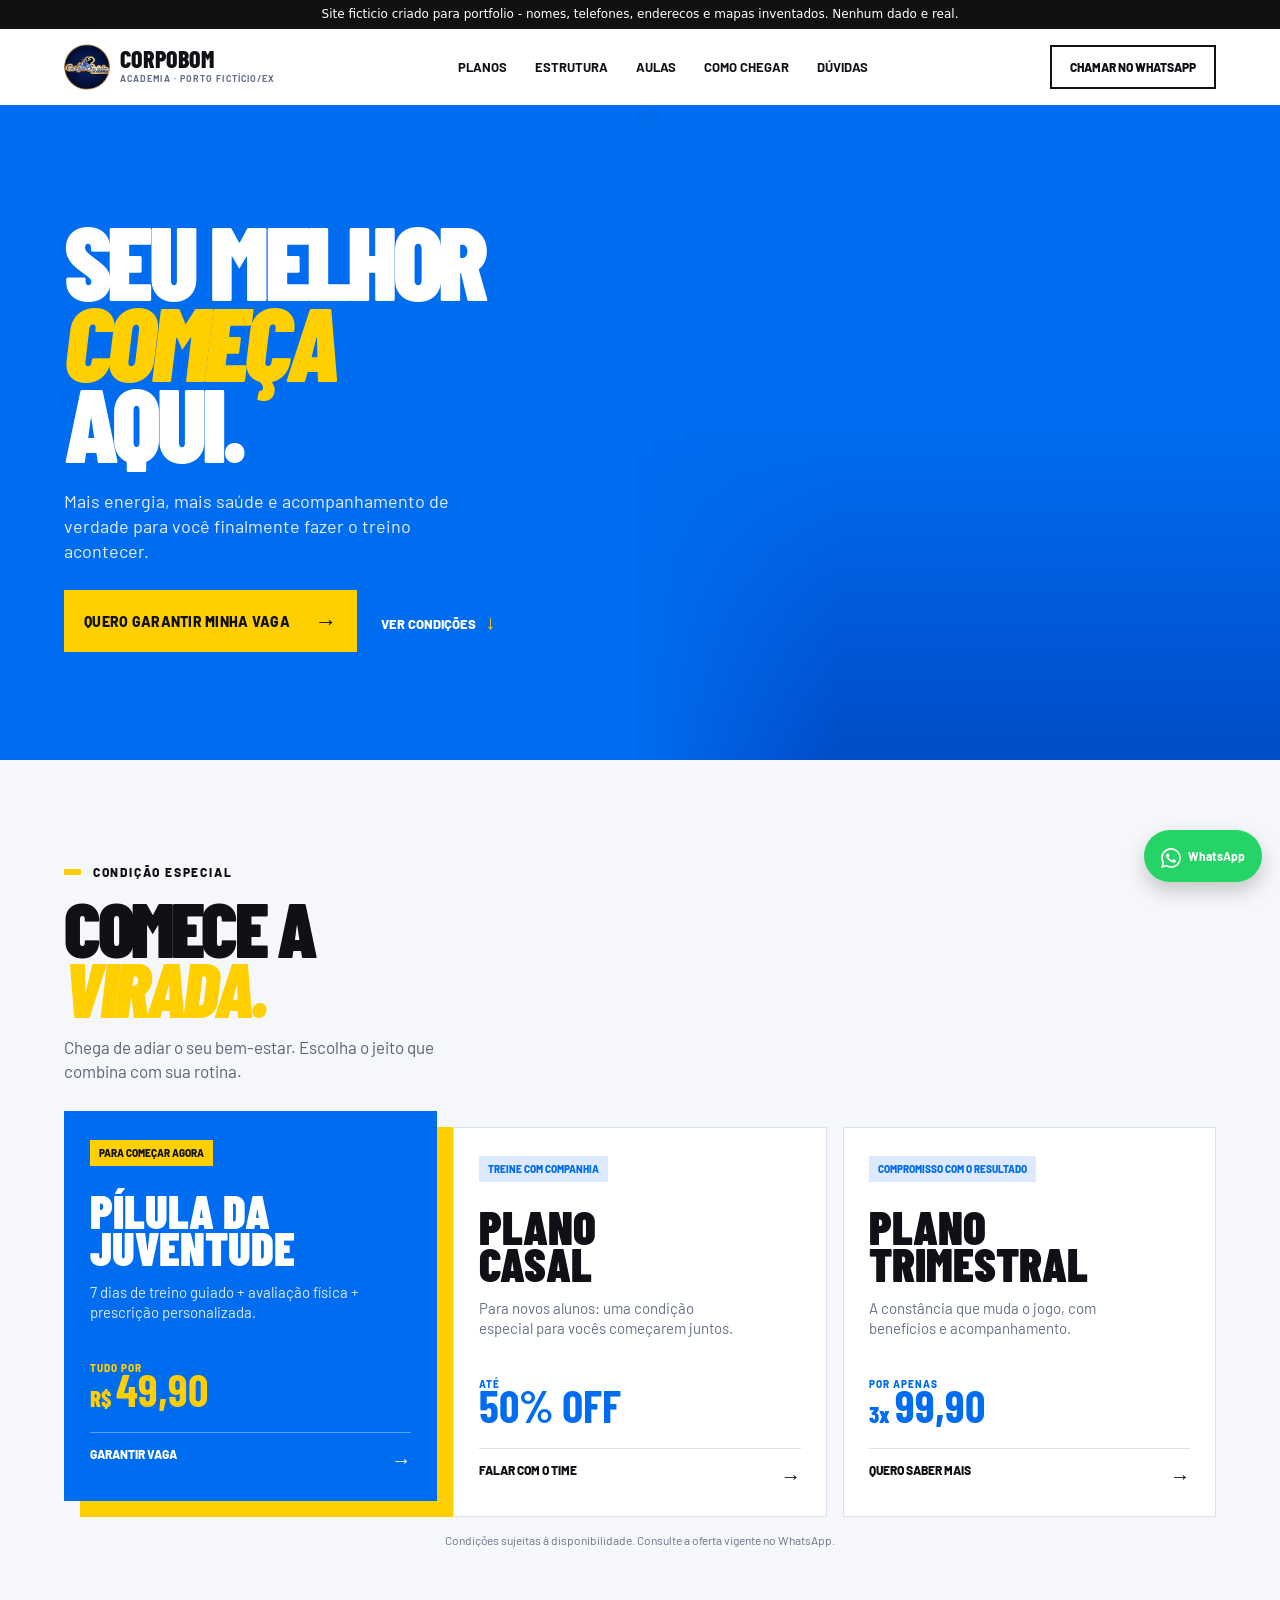
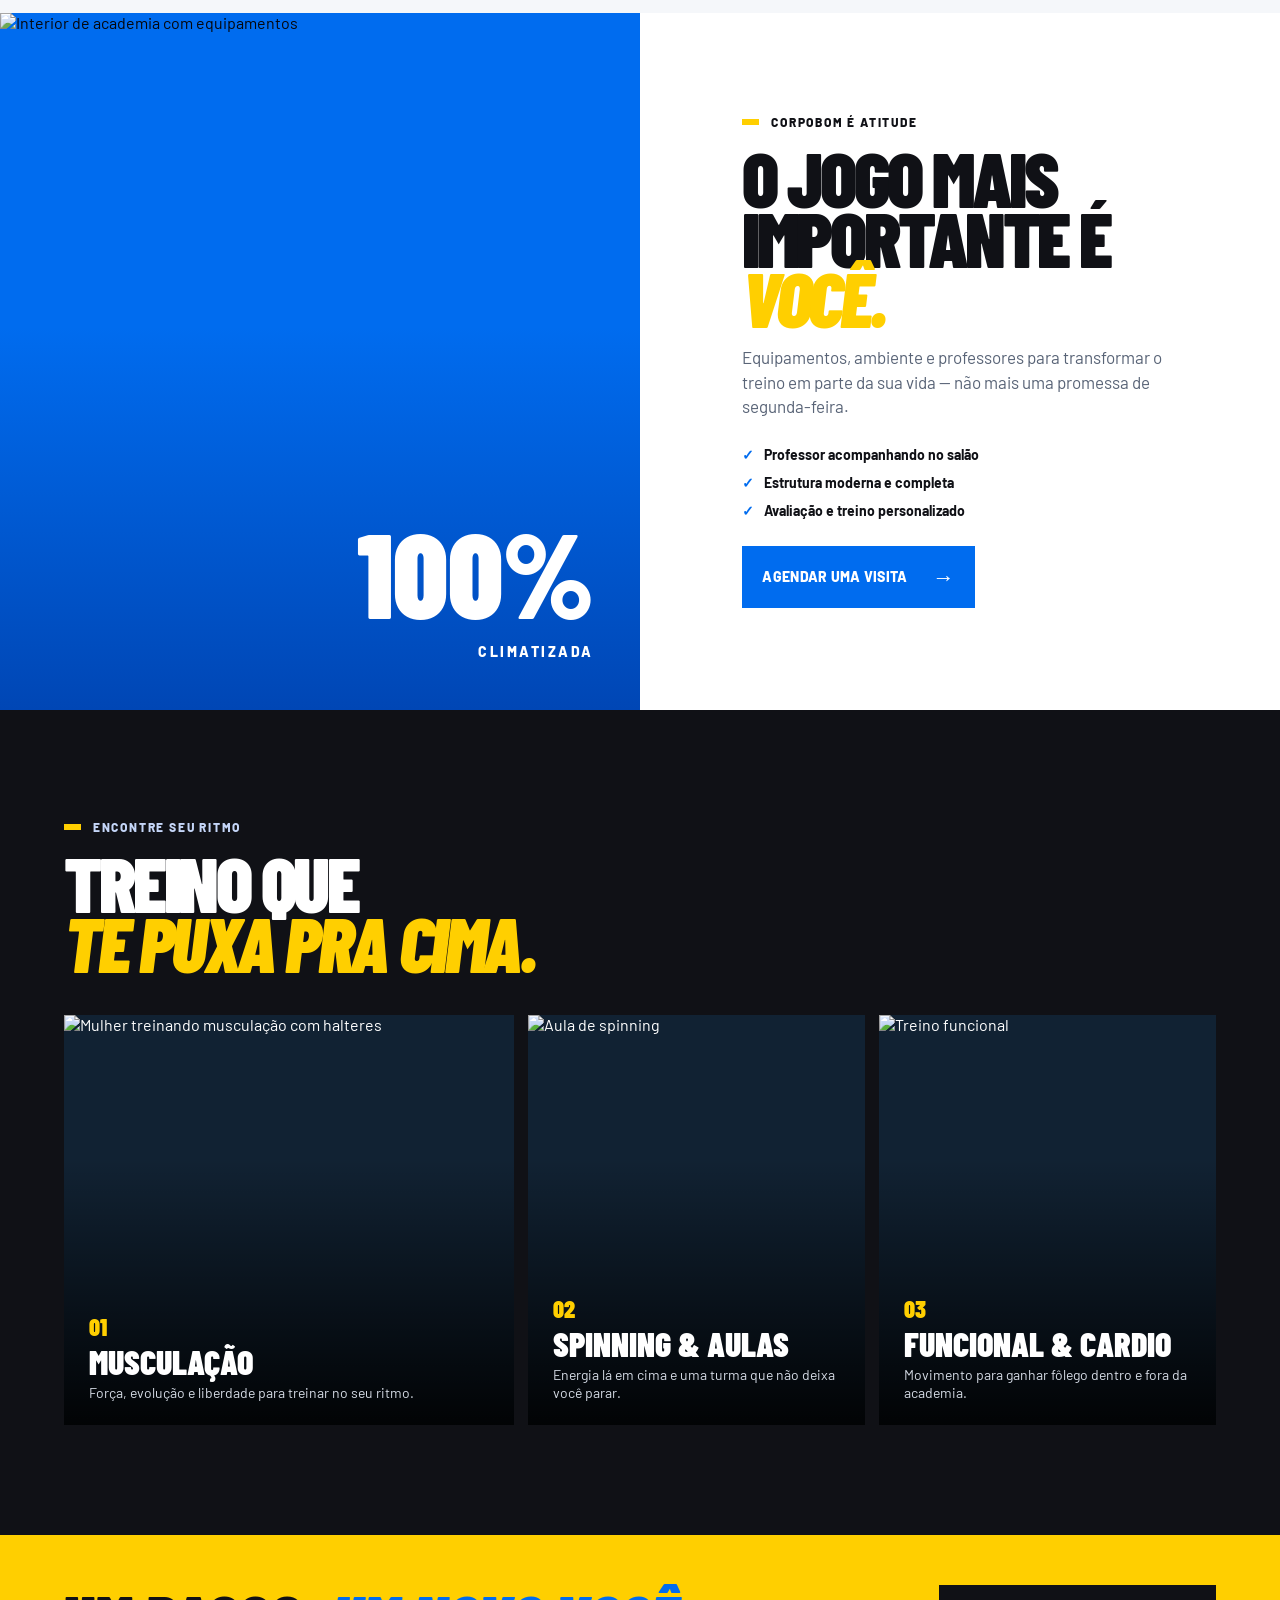
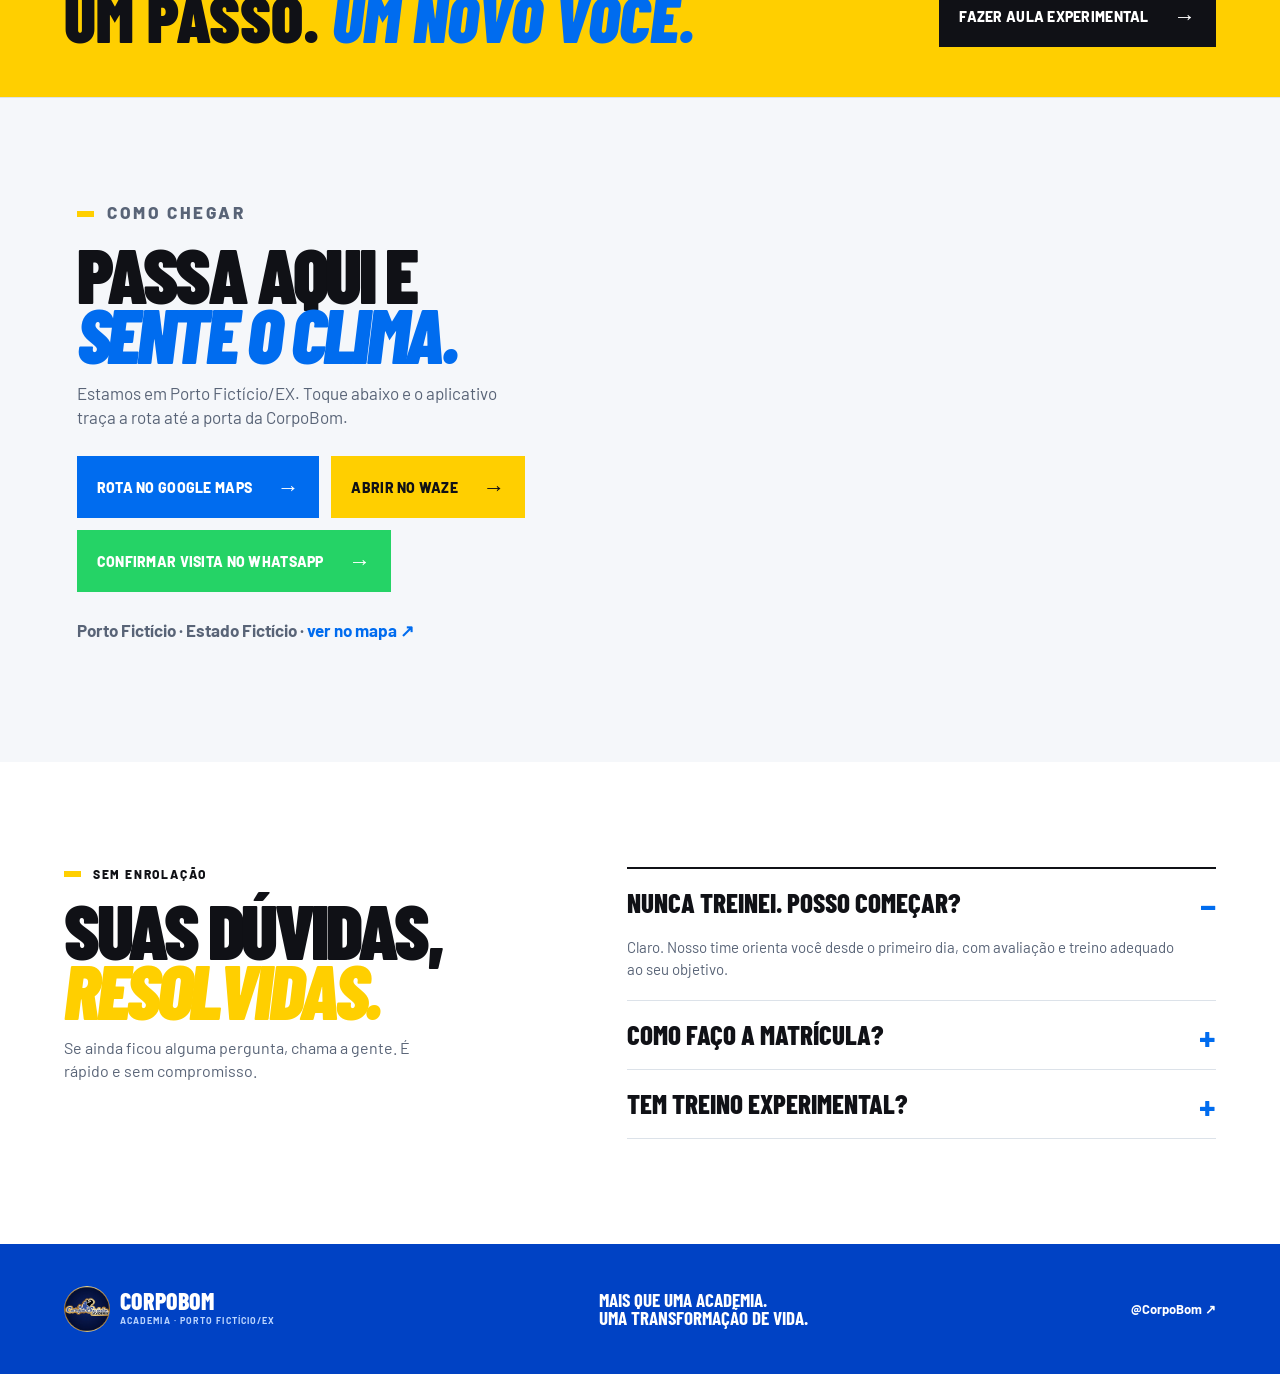
==== commit 3f7b9ff9: "rebrand: Corpo vira CorpoBom (corpobom.vercel.app)" ====
--- a/index.html
+++ b/index.html
@@ -1,6 +1,6 @@
 <!doctype html>
-<html lang="pt-BR"><head><meta charset="utf-8"><meta name="viewport" content="width=device-width, initial-scale=1"><meta name="description" content="Corpo Academia em Porto Fictício/EX: musculação, spinning, funcional, avaliação física e treino personalizado em estrutura moderna e climatizada. Chame no WhatsApp e agende sua aula experimental."><title>Corpo Academia em Porto Fictício/EX | Musculação, Spinning e Funcional</title><link rel="preconnect" href="https://fonts.googleapis.com"><link rel="preconnect" href="https://fonts.gstatic.com" crossorigin><link href="https://fonts.googleapis.com/css2?family=Barlow+Condensed:ital,wght@0,500;0,600;0,700;0,800;0,900;1,800;1,900&family=Barlow:wght@400;500;600;700;800&display=swap" rel="stylesheet"><link rel="stylesheet" href="styles.css"><link rel="icon" href="favicon.svg" type="image/svg+xml">
-<link rel="canonical" href="https://corpo-ex.vercel.app/">
+<html lang="pt-BR"><head><meta charset="utf-8"><meta name="viewport" content="width=device-width, initial-scale=1"><meta name="description" content="CorpoBom em Porto Fictício/EX: musculação, spinning, funcional, avaliação física e treino personalizado em estrutura moderna e climatizada. Chame no WhatsApp e agende sua aula experimental."><title>CorpoBom em Porto Fictício/EX | Musculação, Spinning e Funcional</title><link rel="preconnect" href="https://fonts.googleapis.com"><link rel="preconnect" href="https://fonts.gstatic.com" crossorigin><link href="https://fonts.googleapis.com/css2?family=Barlow+Condensed:ital,wght@0,500;0,600;0,700;0,800;0,900;1,800;1,900&family=Barlow:wght@400;500;600;700;800&display=swap" rel="stylesheet"><link rel="stylesheet" href="styles.css"><link rel="icon" href="favicon.svg" type="image/svg+xml">
+<link rel="canonical" href="https://corpobom.vercel.app/">
 <meta name="theme-color" content="#006cef">
 <meta name="robots" content="index, follow, max-image-preview:large">
 <meta name="geo.region" content="BR-EX">
@@ -8,31 +8,31 @@
 <meta name="ICBM" content="5.1234, -150.4567">
 <meta property="og:type" content="website">
 <meta property="og:locale" content="pt_BR">
-<meta property="og:site_name" content="Corpo Academia">
-<meta property="og:title" content="Corpo Academia em Porto Fictício/EX | Musculação, Spinning e Funcional">
+<meta property="og:site_name" content="CorpoBom">
+<meta property="og:title" content="CorpoBom em Porto Fictício/EX | Musculação, Spinning e Funcional">
 <meta property="og:description" content="Mais que uma academia. Uma transformação de vida. Estrutura moderna e climatizada em Porto Fictício/EX. Agende sua aula experimental no WhatsApp.">
-<meta property="og:url" content="https://corpo-ex.vercel.app/">
-<meta property="og:image" content="https://corpo-ex.vercel.app/logo.png">
-<meta property="og:image:alt" content="Logo da Corpo Academia">
+<meta property="og:url" content="https://corpobom.vercel.app/">
+<meta property="og:image" content="https://corpobom.vercel.app/logo.png">
+<meta property="og:image:alt" content="Logo da CorpoBom">
 <meta name="twitter:card" content="summary_large_image">
-<meta name="twitter:title" content="Corpo Academia em Porto Fictício/EX">
-<meta name="twitter:description" content="Musculação, spinning, funcional e avaliação física com acompanhamento de verdade. Vem treinar com a Corpo.">
-<meta name="twitter:image" content="https://corpo-ex.vercel.app/logo.png">
+<meta name="twitter:title" content="CorpoBom em Porto Fictício/EX">
+<meta name="twitter:description" content="Musculação, spinning, funcional e avaliação física com acompanhamento de verdade. Vem treinar com a CorpoBom.">
+<meta name="twitter:image" content="https://corpobom.vercel.app/logo.png">
 <script type="application/ld+json">
 {"@context":"https://schema.org","@graph":[
-{"@type":"ExerciseGym","@id":"https://corpo-ex.vercel.app/#academia","name":"Corpo Academia","slogan":"Mais que uma academia. Uma transformação de vida.","description":"Academia em Porto Fictício/EX com musculação, spinning, treino funcional, cardio, avaliação física e treino personalizado em estrutura moderna e climatizada.","url":"https://corpo-ex.vercel.app/","image":"https://corpo-ex.vercel.app/logo.png","telephone":"+55-00-90000-0003","priceRange":"R$","address":{"@type":"PostalAddress","addressLocality":"Porto Fictício","addressRegion":"EX","addressCountry":"BR"},"geo":{"@type":"GeoCoordinates","latitude":5.1234,"longitude":-150.4567},"hasMap":"https://www.google.com/maps/place/CorpoSa%C3%BAde+academia/@5.1234, -150.4567,721m/data=!3m2!1e3!4b1!4m6!3m5!1s0x948b8f1f2040875b:0x5d9fc40827bac086!8m2!3d5.1234!4d-150.4567!16s%2Fg%2F11bzwpc0p7?entry=ttu","sameAs":["https://www.instagram.com/corpo.site/"]},
+{"@type":"ExerciseGym","@id":"https://corpobom.vercel.app/#academia","name":"CorpoBom","slogan":"Mais que uma academia. Uma transformação de vida.","description":"Academia em Porto Fictício/EX com musculação, spinning, treino funcional, cardio, avaliação física e treino personalizado em estrutura moderna e climatizada.","url":"https://corpobom.vercel.app/","image":"https://corpobom.vercel.app/logo.png","telephone":"+55-00-90000-0003","priceRange":"R$","address":{"@type":"PostalAddress","addressLocality":"Porto Fictício","addressRegion":"EX","addressCountry":"BR"},"geo":{"@type":"GeoCoordinates","latitude":5.1234,"longitude":-150.4567},"hasMap":"https://www.google.com/maps/place/CorpoBom+academia/@5.1234, -150.4567,721m/data=!3m2!1e3!4b1!4m6!3m5!1s0x948b8f1f2040875b:0x5d9fc40827bac086!8m2!3d5.1234!4d-150.4567!16s%2Fg%2F11bzwpc0p7?entry=ttu","sameAs":["https://www.instagram.com/corpobom.site/"]},
 {"@type":"FAQPage","mainEntity":[
-{"@type":"Question","name":"Nunca treinei. Posso começar?","acceptedAnswer":{"@type":"Answer","text":"Claro. O time da Corpo Academia orienta você desde o primeiro dia, com avaliação física e treino adequado ao seu objetivo."}},
+{"@type":"Question","name":"Nunca treinei. Posso começar?","acceptedAnswer":{"@type":"Answer","text":"Claro. O time da CorpoBom orienta você desde o primeiro dia, com avaliação física e treino adequado ao seu objetivo."}},
 {"@type":"Question","name":"Como faço a matrícula?","acceptedAnswer":{"@type":"Answer","text":"É só tocar em um botão de WhatsApp do site. O time confirma planos, horários e a condição disponível."}},
-{"@type":"Question","name":"Tem treino experimental?","acceptedAnswer":{"@type":"Answer","text":"Fale com o time da Corpo Academia no WhatsApp para verificar a disponibilidade e agendar sua visita em Porto Fictício/EX."}}]},
-{"@type":"WebSite","name":"Corpo Academia","url":"https://corpo-ex.vercel.app/","inLanguage":"pt-BR"}
+{"@type":"Question","name":"Tem treino experimental?","acceptedAnswer":{"@type":"Answer","text":"Fale com o time da CorpoBom no WhatsApp para verificar a disponibilidade e agendar sua visita em Porto Fictício/EX."}}]},
+{"@type":"WebSite","name":"CorpoBom","url":"https://corpobom.vercel.app/","inLanguage":"pt-BR"}
 ]}
 </script></head>
-<body><div style="background:#111;color:#fff;text-align:center;font:12px/1.4 system-ui,sans-serif;padding:6px 10px;">Site ficticio criado para portfolio - nomes, telefones, enderecos e mapas inventados. Nenhum dado e real.</div><a class="skip-link" href="#conteudo">Pular para o conteúdo</a><header class="topbar"><a class="logo" href="#inicio" aria-label="Corpo Academia, início"><img class="logo-img" src="logo.png" alt="Corpo Academia"><span>Corpo <b>Saúde</b><small>Academia · Porto Fictício/EX</small></span></a><nav aria-label="Navegação principal"><a href="#planos">Planos</a><a href="#estrutura">Estrutura</a><a href="#modalidades">Aulas</a><a href="#chegar">Como chegar</a><a href="#duvidas">Dúvidas</a></nav><a class="nav-button" href="https://wa.me/5500090000003?text=Ol%C3%A1%2C%20quero%20treinar%20na%20Corpo!" target="_blank" rel="noopener">Chamar no WhatsApp</a></header>
-<main id="conteudo"><section class="hero" id="inicio"><div class="hero-copy"><h1>SEU MELHOR<br><em>COMEÇA</em><br>AQUI.</h1><p class="hero-text">Mais energia, mais saúde e acompanhamento de verdade para você finalmente fazer o treino acontecer.</p><div class="hero-actions"><a class="button button-yellow" href="https://wa.me/5500090000003?text=Ol%C3%A1%2C%20quero%20garantir%20minha%20vaga%20na%20Corpo!" target="_blank" rel="noopener">Quero garantir minha vaga <span>→</span></a><a class="text-link" href="#planos">Ver condições <span>↓</span></a></div></div><div class="hero-visual" aria-label="Aluno treinando musculação"><img src="https://images.unsplash.com/photo-1581009146145-b5ef050c2e1e?auto=format&fit=crop&w=1100&q=85" alt="Homem treinando com peso na academia"></div></section>
+<body><div style="background:#111;color:#fff;text-align:center;font:12px/1.4 system-ui,sans-serif;padding:6px 10px;">Site ficticio criado para portfolio - nomes, telefones, enderecos e mapas inventados. Nenhum dado e real.</div><a class="skip-link" href="#conteudo">Pular para o conteúdo</a><header class="topbar"><a class="logo" href="#inicio" aria-label="CorpoBom, início"><img class="logo-img" src="logo.png" alt="CorpoBom"><span>CorpoBom<small>Academia · Porto Fictício/EX</small></span></a><nav aria-label="Navegação principal"><a href="#planos">Planos</a><a href="#estrutura">Estrutura</a><a href="#modalidades">Aulas</a><a href="#chegar">Como chegar</a><a href="#duvidas">Dúvidas</a></nav><a class="nav-button" href="https://wa.me/5500090000003?text=Ol%C3%A1%2C%20quero%20treinar%20na%20CorpoBom!" target="_blank" rel="noopener">Chamar no WhatsApp</a></header>
+<main id="conteudo"><section class="hero" id="inicio"><div class="hero-copy"><h1>SEU MELHOR<br><em>COMEÇA</em><br>AQUI.</h1><p class="hero-text">Mais energia, mais saúde e acompanhamento de verdade para você finalmente fazer o treino acontecer.</p><div class="hero-actions"><a class="button button-yellow" href="https://wa.me/5500090000003?text=Ol%C3%A1%2C%20quero%20garantir%20minha%20vaga%20na%20CorpoBom!" target="_blank" rel="noopener">Quero garantir minha vaga <span>→</span></a><a class="text-link" href="#planos">Ver condições <span>↓</span></a></div></div><div class="hero-visual" aria-label="Aluno treinando musculação"><img src="https://images.unsplash.com/photo-1581009146145-b5ef050c2e1e?auto=format&fit=crop&w=1100&q=85" alt="Homem treinando com peso na academia"></div></section>
 <section class="offer" id="planos"><div class="offer-title"><p class="eyebrow"><i></i> Condição especial</p><h2>COMECE A<br><em>VIRADA.</em></h2><p>Chega de adiar o seu bem-estar. Escolha o jeito que combina com sua rotina.</p></div><div class="offer-cards"><article class="offer-card focus"><p class="card-kicker">Para começar agora</p><h3>PÍLULA DA<br>JUVENTUDE</h3><p class="card-desc">7 dias de treino guiado + avaliação física + prescrição personalizada.</p><p class="price"><small>TUDO POR</small>R$ <strong>49,90</strong></p><a href="https://wa.me/5500090000003?text=Ol%C3%A1%2C%20quero%20a%20P%C3%ADlula%20da%20Juventude!" target="_blank" rel="noopener">Garantir vaga <span>→</span></a></article><article class="offer-card"><p class="card-kicker">Treine com companhia</p><h3>PLANO<br>CASAL</h3><p class="card-desc">Para novos alunos: uma condição especial para vocês começarem juntos.</p><p class="price"><small>ATÉ</small><strong>50% OFF</strong></p><a href="https://wa.me/5500090000003?text=Ol%C3%A1%2C%20quero%20conhecer%20o%20Plano%20Casal!" target="_blank" rel="noopener">Falar com o time <span>→</span></a></article><article class="offer-card"><p class="card-kicker">Compromisso com o resultado</p><h3>PLANO<br>TRIMESTRAL</h3><p class="card-desc">A constância que muda o jogo, com benefícios e acompanhamento.</p><p class="price"><small>POR APENAS</small>3x <strong>99,90</strong></p><a href="https://wa.me/5500090000003?text=Ol%C3%A1%2C%20quero%20conhecer%20o%20Plano%20Trimestral!" target="_blank" rel="noopener">Quero saber mais <span>→</span></a></article></div><p class="offer-note">Condições sujeitas à disponibilidade. Consulte a oferta vigente no WhatsApp.</p></section>
-<section class="statement" id="estrutura"><div class="statement-image"><img src="https://images.unsplash.com/photo-1534438327276-14e5300c3a48?auto=format&fit=crop&w=1200&q=85" alt="Interior de academia com equipamentos"><span>100%<small>climatizada</small></span></div><div class="statement-copy"><p class="eyebrow"><i></i> CORPO é atitude</p><h2>O JOGO MAIS<br>IMPORTANTE É<br><em>VOCÊ.</em></h2><p>Equipamentos, ambiente e professores para transformar o treino em parte da sua vida — não mais uma promessa de segunda-feira.</p><ul><li>Professor acompanhando no salão</li><li>Estrutura moderna e completa</li><li>Avaliação e treino personalizado</li></ul><a class="button button-blue" href="https://wa.me/5500090000003?text=Ol%C3%A1!%20Vim%20pelo%20site%20e%20quero%20conhecer%20a%20Corpo.%20Pode%20me%20agendar%20uma%20aula%20experimental%3F%20Quais%20os%20melhores%20dias%20e%20hor%C3%A1rios%3F" target="_blank" rel="noopener">Agendar uma visita <span>→</span></a></div></section>
+<section class="statement" id="estrutura"><div class="statement-image"><img src="https://images.unsplash.com/photo-1534438327276-14e5300c3a48?auto=format&fit=crop&w=1200&q=85" alt="Interior de academia com equipamentos"><span>100%<small>climatizada</small></span></div><div class="statement-copy"><p class="eyebrow"><i></i> CORPOBOM é atitude</p><h2>O JOGO MAIS<br>IMPORTANTE É<br><em>VOCÊ.</em></h2><p>Equipamentos, ambiente e professores para transformar o treino em parte da sua vida — não mais uma promessa de segunda-feira.</p><ul><li>Professor acompanhando no salão</li><li>Estrutura moderna e completa</li><li>Avaliação e treino personalizado</li></ul><a class="button button-blue" href="https://wa.me/5500090000003?text=Ol%C3%A1!%20Vim%20pelo%20site%20e%20quero%20conhecer%20a%20CorpoBom.%20Pode%20me%20agendar%20uma%20aula%20experimental%3F%20Quais%20os%20melhores%20dias%20e%20hor%C3%A1rios%3F" target="_blank" rel="noopener">Agendar uma visita <span>→</span></a></div></section>
 <section class="modalities" id="modalidades"><div class="section-heading"><p class="eyebrow"><i></i> Encontre seu ritmo</p><h2>TREINO QUE<br><em>TE PUXA PRA CIMA.</em></h2></div><div class="modality-grid"><article class="modality"><img src="https://images.unsplash.com/photo-1517836357463-d25dfeac3438?auto=format&fit=crop&w=1100&q=85" alt="Mulher treinando musculação com halteres"><div><b>01</b><h3>Musculação</h3><p>Força, evolução e liberdade para treinar no seu ritmo.</p></div></article><article class="modality"><img src="https://images.unsplash.com/photo-1591291621164-2c6367723315?auto=format&fit=crop&w=900&q=85" alt="Aula de spinning"><div><b>02</b><h3>Spinning &amp; aulas</h3><p>Energia lá em cima e uma turma que não deixa você parar.</p></div></article><article class="modality"><img src="https://images.unsplash.com/photo-1549060279-7e168fcee0c2?auto=format&fit=crop&w=900&q=85" alt="Treino funcional"><div><b>03</b><h3>Funcional &amp; cardio</h3><p>Movimento para ganhar fôlego dentro e fora da academia.</p></div></article></div></section>
 <section class="cta-band"><p>UM PASSO. <em>UM NOVO VOCÊ.</em></p><a class="button button-yellow" href="https://wa.me/5500090000003?text=Ol%C3%A1%2C%20quero%20fazer%20uma%20aula%20experimental!" target="_blank" rel="noopener">Fazer aula experimental <span>→</span></a></section>
-<section class="visit" id="chegar"><div class="visit-info"><p class="eyebrow"><i></i> Como chegar</p><h2>PASSA AQUI E<br><em>SENTE O CLIMA.</em></h2><p>Estamos em Porto Fictício/EX. Toque abaixo e o aplicativo traça a rota até a porta da Corpo.</p><div class="visit-actions"><a class="button button-blue" href="https://www.google.com/maps/dir/?api=1&destination=5.1234, -150.4567" target="_blank" rel="noopener">Rota no Google Maps <span>→</span></a><a class="button button-yellow" href="https://waze.com/ul?ll=5.1234, -150.4567&navigate=yes" target="_blank" rel="noopener">Abrir no Waze <span>→</span></a><a class="button button-wa" href="https://wa.me/5500090000003?text=Ol%C3%A1!%20Vim%20pelo%20site%20e%20quero%20conhecer%20a%20Corpo.%20Pode%20me%20agendar%20uma%20aula%20experimental%3F%20Quais%20os%20melhores%20dias%20e%20hor%C3%A1rios%3F" target="_blank" rel="noopener">Confirmar visita no WhatsApp <span>→</span></a></div><p class="visit-note">Porto Fictício · Estado Fictício · <a href="https://www.google.com/maps/place/CorpoSa%C3%BAde+academia/@5.1234, -150.4567,721m/data=!3m2!1e3!4b1!4m6!3m5!1s0x948b8f1f2040875b:0x5d9fc40827bac086!8m2!3d5.1234!4d-150.4567!16s%2Fg%2F11bzwpc0p7?entry=ttu" target="_blank" rel="noopener">ver no mapa ↗</a></p></div><div class="visit-map"><iframe title="Mapa até a Corpo Academia em Porto Fictício/EX" src="https://www.google.com/maps?q=5.1234, -150.4567&z=16&output=embed" loading="lazy" referrerpolicy="no-referrer-when-downgrade" allowfullscreen></iframe></div></section><section class="faq" id="duvidas"><div><p class="eyebrow"><i></i> Sem enrolação</p><h2>SUAS DÚVIDAS,<br><em>RESOLVIDAS.</em></h2><p>Se ainda ficou alguma pergunta, chama a gente. É rápido e sem compromisso.</p></div><div class="questions"><details open><summary>Nunca treinei. Posso começar?</summary><p>Claro. Nosso time orienta você desde o primeiro dia, com avaliação e treino adequado ao seu objetivo.</p></details><details><summary>Como faço a matrícula?</summary><p>É só tocar em um botão de WhatsApp. O time confirma planos, horários e a condição disponível.</p></details><details><summary>Tem treino experimental?</summary><p>Fale com nosso time no WhatsApp para verificar a disponibilidade e agendar sua visita.</p></details></div></section></main>
-<footer><div class="footer-brand"><img class="logo-img" src="logo.png" alt="Corpo Academia"><p>Corpo <b>Saúde</b><small>Academia · Porto Fictício/EX</small></p></div><p>Mais que uma academia.<br>Uma transformação de vida.</p><a href="https://www.instagram.com/corpo.site/" target="_blank" rel="noopener">@Corpo Academia ↗</a></footer><a class="whatsapp" aria-label="Falar com a CORPO no WhatsApp" href="https://wa.me/5500090000003?text=Ol%C3%A1%2C%20quero%20treinar%20na%20Corpo!" target="_blank" rel="noopener"><svg viewBox="0 0 24 24" width="20" height="20" fill="currentColor" aria-hidden="true"><path d="M17.472 14.382c-.297-.149-1.758-.867-2.03-.967-.273-.099-.471-.148-.67.15-.197.297-.767.966-.94 1.164-.173.199-.347.223-.644.075-.297-.15-1.255-.463-2.39-1.475-.883-.788-1.48-1.761-1.653-2.059-.173-.297-.018-.458.13-.606.134-.133.298-.347.446-.52.149-.174.198-.298.298-.497.099-.198.05-.371-.025-.52-.075-.149-.669-1.612-.916-2.207-.242-.579-.487-.5-.669-.51-.173-.008-.371-.01-.57-.01-.198 0-.52.074-.792.372-.272.297-1.04 1.016-1.04 2.479 0 1.462 1.065 2.875 1.213 3.074.149.198 2.096 3.2 5.077 4.487.709.306 1.262.489 1.694.625.712.227 1.36.195 1.871.118.571-.085 1.758-.719 2.006-1.413.248-.694.248-1.289.173-1.413-.074-.124-.272-.198-.57-.347m-5.421 7.403h-.004a9.87 9.87 0 01-5.031-1.378l-.361-.214-3.741.982.998-3.648-.235-.374a9.86 9.86 0 01-1.51-5.26c.001-5.45 4.436-9.884 9.888-9.884 2.64 0 5.122 1.03 6.988 2.898a9.825 9.825 0 012.893 6.994c-.003 5.45-4.437 9.884-9.885 9.884m8.413-18.297A11.815 11.815 0 0012.05 0C5.495 0 .16 5.335.157 11.892c0 2.096.547 4.142 1.588 5.945L.057 24l6.305-1.654a11.882 11.882 0 005.683 1.448h.005c6.554 0 11.89-5.335 11.893-11.893a11.821 11.821 0 00-3.48-8.413z"/></svg><span>WhatsApp</span></a><script src="app.js"></script></body></html>
+<section class="visit" id="chegar"><div class="visit-info"><p class="eyebrow"><i></i> Como chegar</p><h2>PASSA AQUI E<br><em>SENTE O CLIMA.</em></h2><p>Estamos em Porto Fictício/EX. Toque abaixo e o aplicativo traça a rota até a porta da CorpoBom.</p><div class="visit-actions"><a class="button button-blue" href="https://www.google.com/maps/dir/?api=1&destination=5.1234, -150.4567" target="_blank" rel="noopener">Rota no Google Maps <span>→</span></a><a class="button button-yellow" href="https://waze.com/ul?ll=5.1234, -150.4567&navigate=yes" target="_blank" rel="noopener">Abrir no Waze <span>→</span></a><a class="button button-wa" href="https://wa.me/5500090000003?text=Ol%C3%A1!%20Vim%20pelo%20site%20e%20quero%20conhecer%20a%20CorpoBom.%20Pode%20me%20agendar%20uma%20aula%20experimental%3F%20Quais%20os%20melhores%20dias%20e%20hor%C3%A1rios%3F" target="_blank" rel="noopener">Confirmar visita no WhatsApp <span>→</span></a></div><p class="visit-note">Porto Fictício · Estado Fictício · <a href="https://www.google.com/maps/place/CorpoBom+academia/@5.1234, -150.4567,721m/data=!3m2!1e3!4b1!4m6!3m5!1s0x948b8f1f2040875b:0x5d9fc40827bac086!8m2!3d5.1234!4d-150.4567!16s%2Fg%2F11bzwpc0p7?entry=ttu" target="_blank" rel="noopener">ver no mapa ↗</a></p></div><div class="visit-map"><iframe title="Mapa até a CorpoBom em Porto Fictício/EX" src="https://www.google.com/maps?q=5.1234, -150.4567&z=16&output=embed" loading="lazy" referrerpolicy="no-referrer-when-downgrade" allowfullscreen></iframe></div></section><section class="faq" id="duvidas"><div><p class="eyebrow"><i></i> Sem enrolação</p><h2>SUAS DÚVIDAS,<br><em>RESOLVIDAS.</em></h2><p>Se ainda ficou alguma pergunta, chama a gente. É rápido e sem compromisso.</p></div><div class="questions"><details open><summary>Nunca treinei. Posso começar?</summary><p>Claro. Nosso time orienta você desde o primeiro dia, com avaliação e treino adequado ao seu objetivo.</p></details><details><summary>Como faço a matrícula?</summary><p>É só tocar em um botão de WhatsApp. O time confirma planos, horários e a condição disponível.</p></details><details><summary>Tem treino experimental?</summary><p>Fale com nosso time no WhatsApp para verificar a disponibilidade e agendar sua visita.</p></details></div></section></main>
+<footer><div class="footer-brand"><img class="logo-img" src="logo.png" alt="CorpoBom"><p>CorpoBom<small>Academia · Porto Fictício/EX</small></p></div><p>Mais que uma academia.<br>Uma transformação de vida.</p><a href="https://www.instagram.com/corpobom.site/" target="_blank" rel="noopener">@CorpoBom ↗</a></footer><a class="whatsapp" aria-label="Falar com a CORPOBOM no WhatsApp" href="https://wa.me/5500090000003?text=Ol%C3%A1%2C%20quero%20treinar%20na%20CorpoBom!" target="_blank" rel="noopener"><svg viewBox="0 0 24 24" width="20" height="20" fill="currentColor" aria-hidden="true"><path d="M17.472 14.382c-.297-.149-1.758-.867-2.03-.967-.273-.099-.471-.148-.67.15-.197.297-.767.966-.94 1.164-.173.199-.347.223-.644.075-.297-.15-1.255-.463-2.39-1.475-.883-.788-1.48-1.761-1.653-2.059-.173-.297-.018-.458.13-.606.134-.133.298-.347.446-.52.149-.174.198-.298.298-.497.099-.198.05-.371-.025-.52-.075-.149-.669-1.612-.916-2.207-.242-.579-.487-.5-.669-.51-.173-.008-.371-.01-.57-.01-.198 0-.52.074-.792.372-.272.297-1.04 1.016-1.04 2.479 0 1.462 1.065 2.875 1.213 3.074.149.198 2.096 3.2 5.077 4.487.709.306 1.262.489 1.694.625.712.227 1.36.195 1.871.118.571-.085 1.758-.719 2.006-1.413.248-.694.248-1.289.173-1.413-.074-.124-.272-.198-.57-.347m-5.421 7.403h-.004a9.87 9.87 0 01-5.031-1.378l-.361-.214-3.741.982.998-3.648-.235-.374a9.86 9.86 0 01-1.51-5.26c.001-5.45 4.436-9.884 9.888-9.884 2.64 0 5.122 1.03 6.988 2.898a9.825 9.825 0 012.893 6.994c-.003 5.45-4.437 9.884-9.885 9.884m8.413-18.297A11.815 11.815 0 0012.05 0C5.495 0 .16 5.335.157 11.892c0 2.096.547 4.142 1.588 5.945L.057 24l6.305-1.654a11.882 11.882 0 005.683 1.448h.005c6.554 0 11.89-5.335 11.893-11.893a11.821 11.821 0 00-3.48-8.413z"/></svg><span>WhatsApp</span></a><script src="app.js"></script></body></html>
